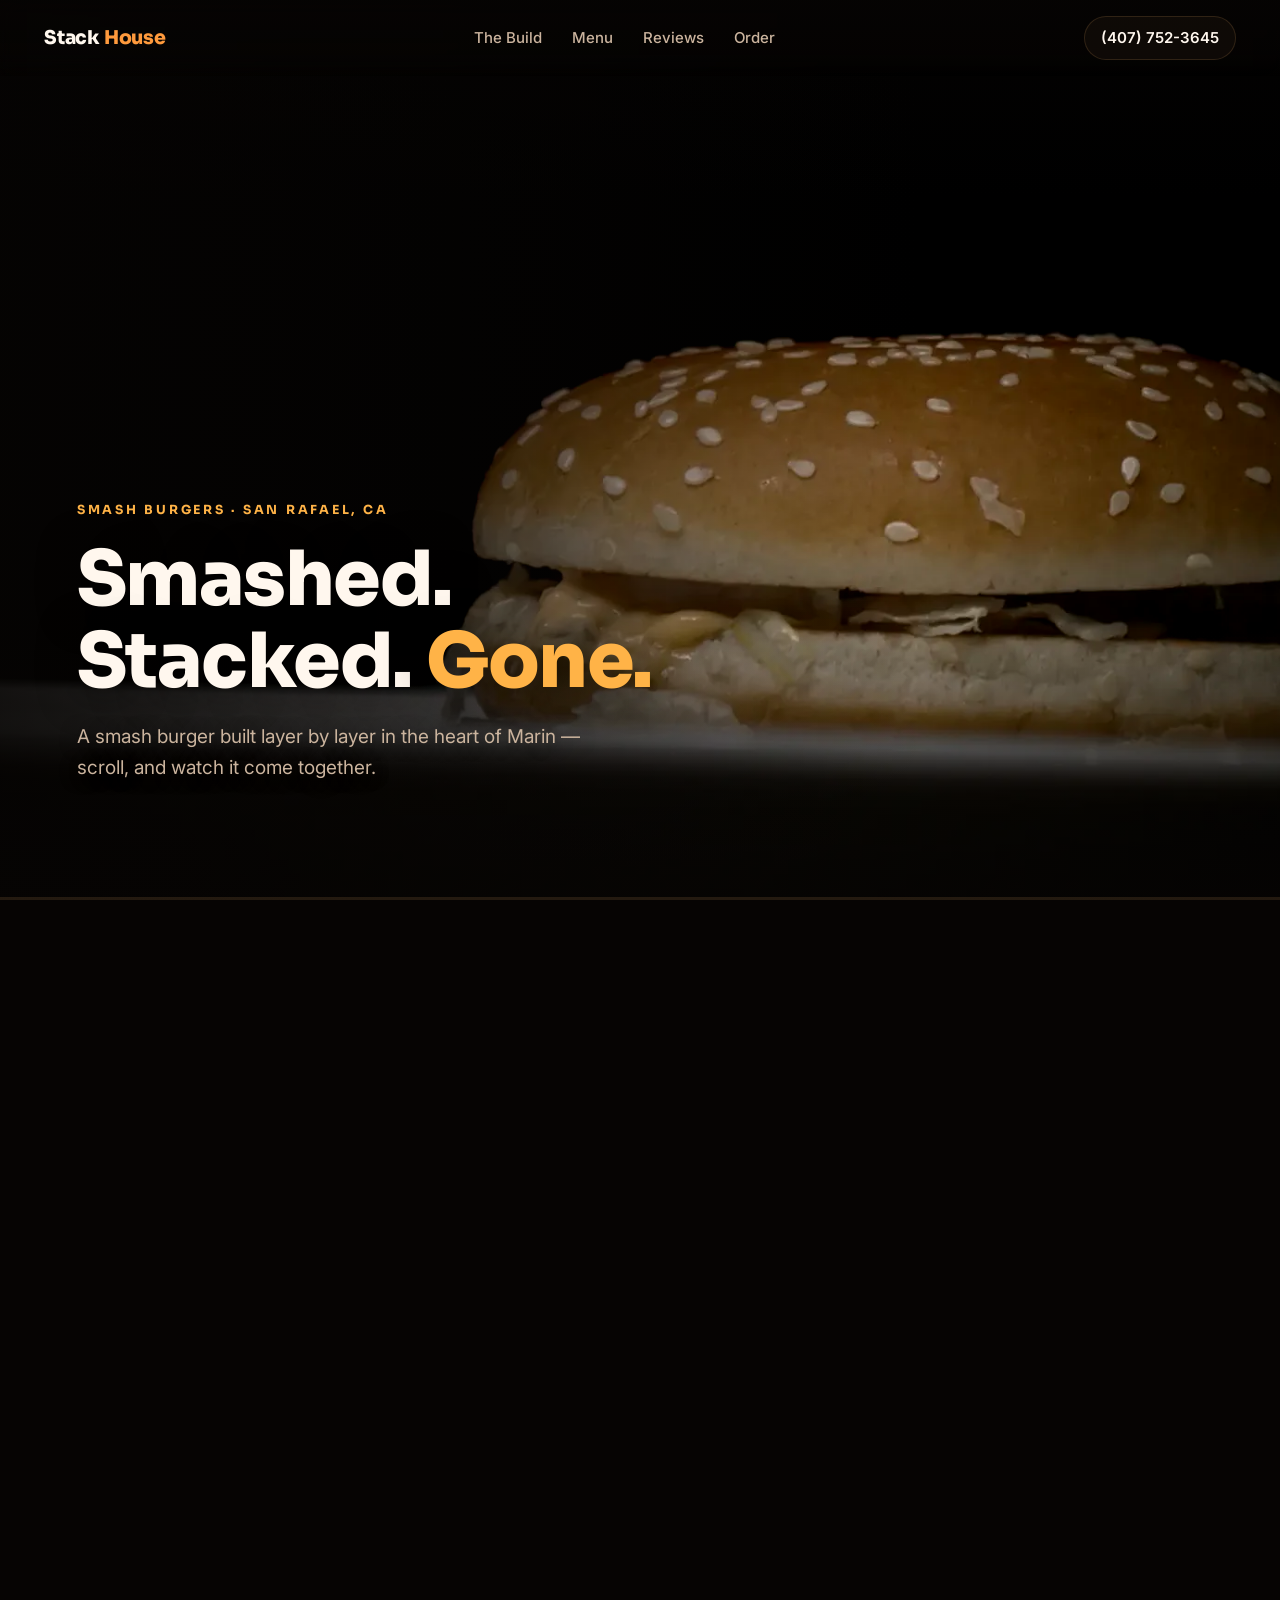
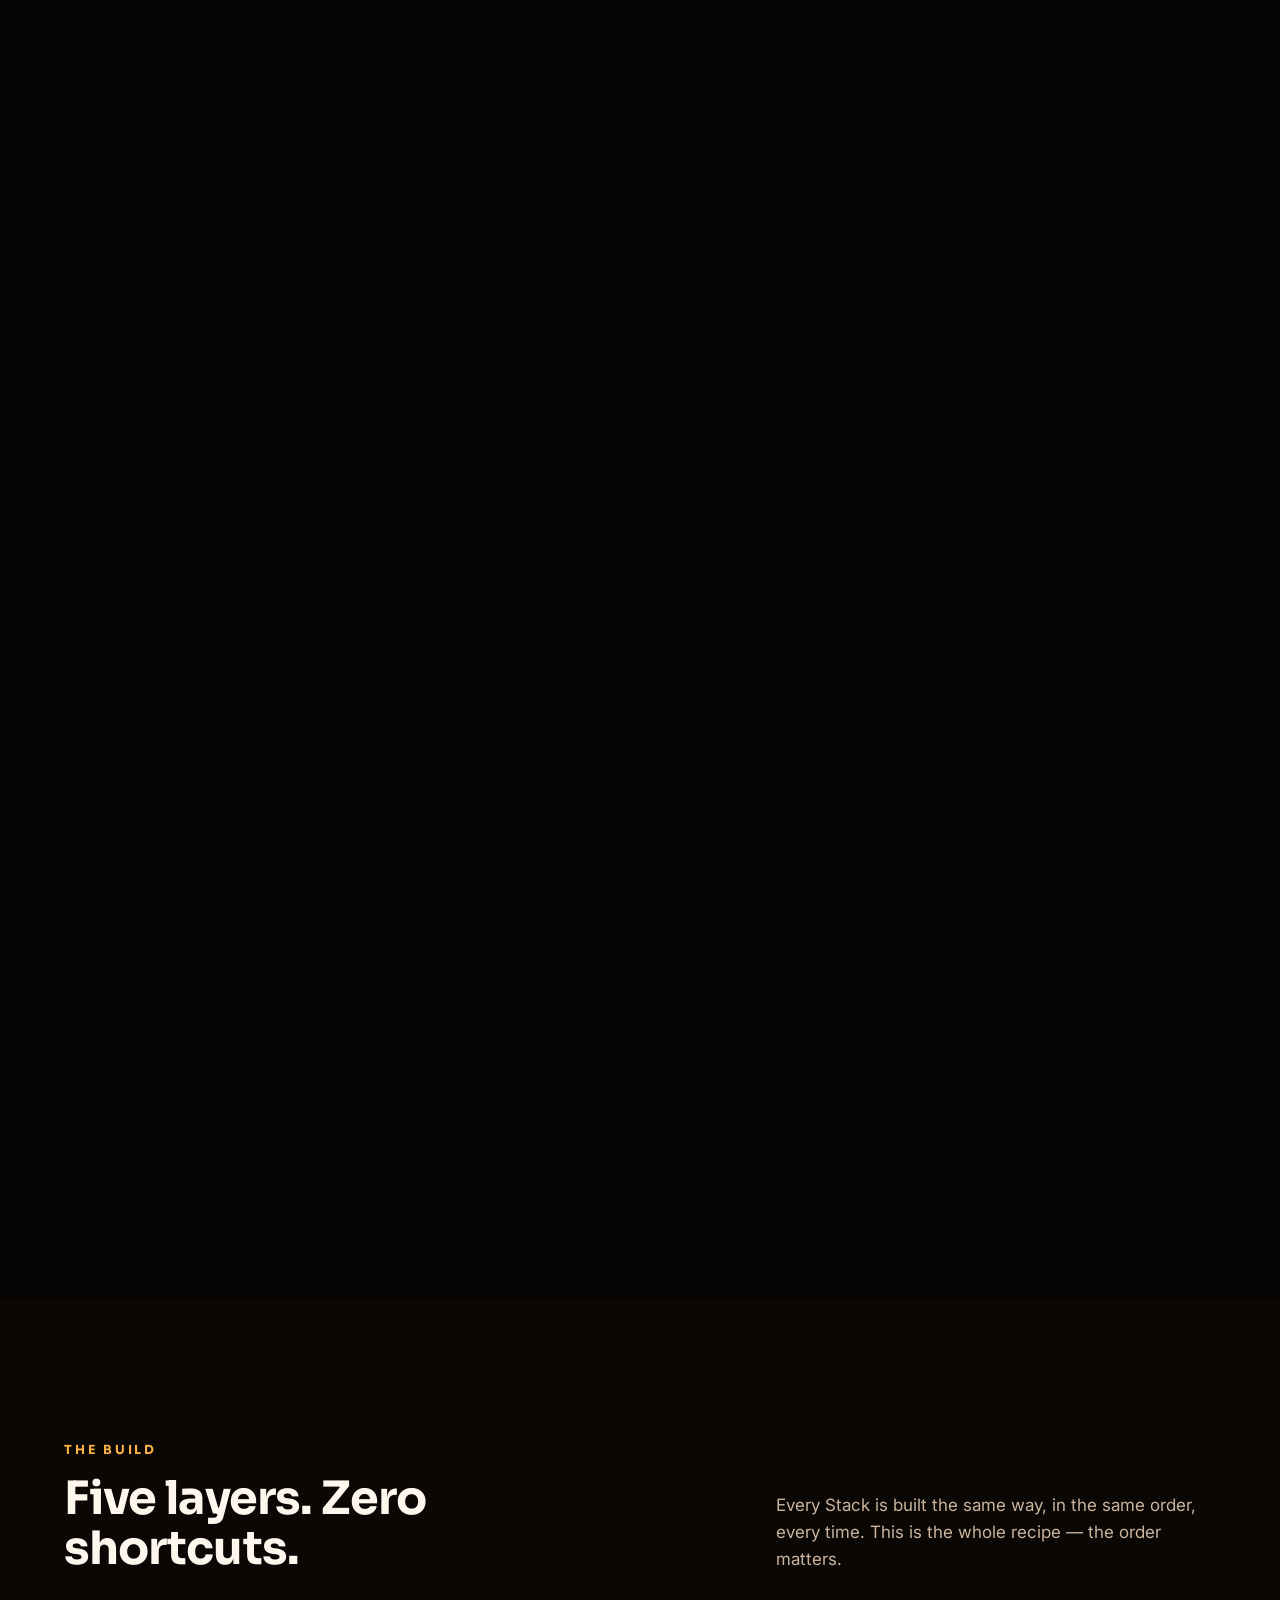
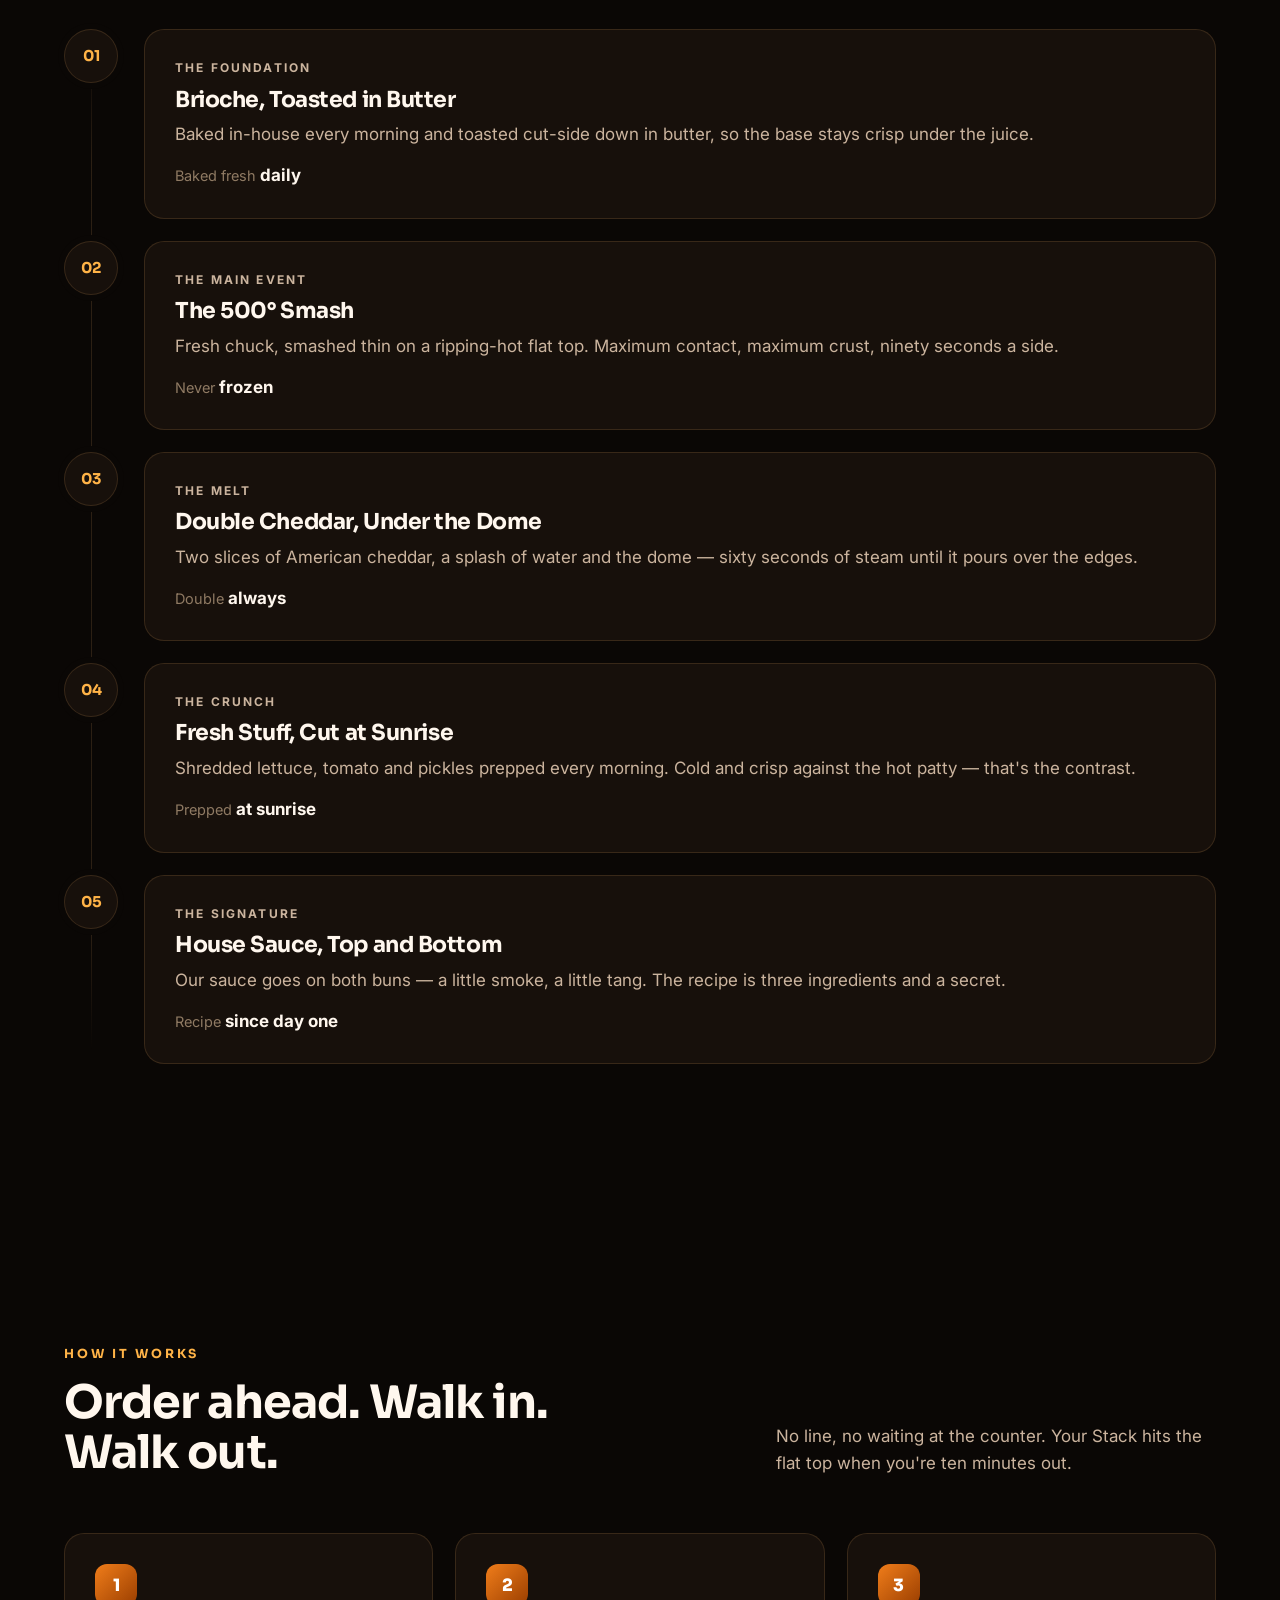
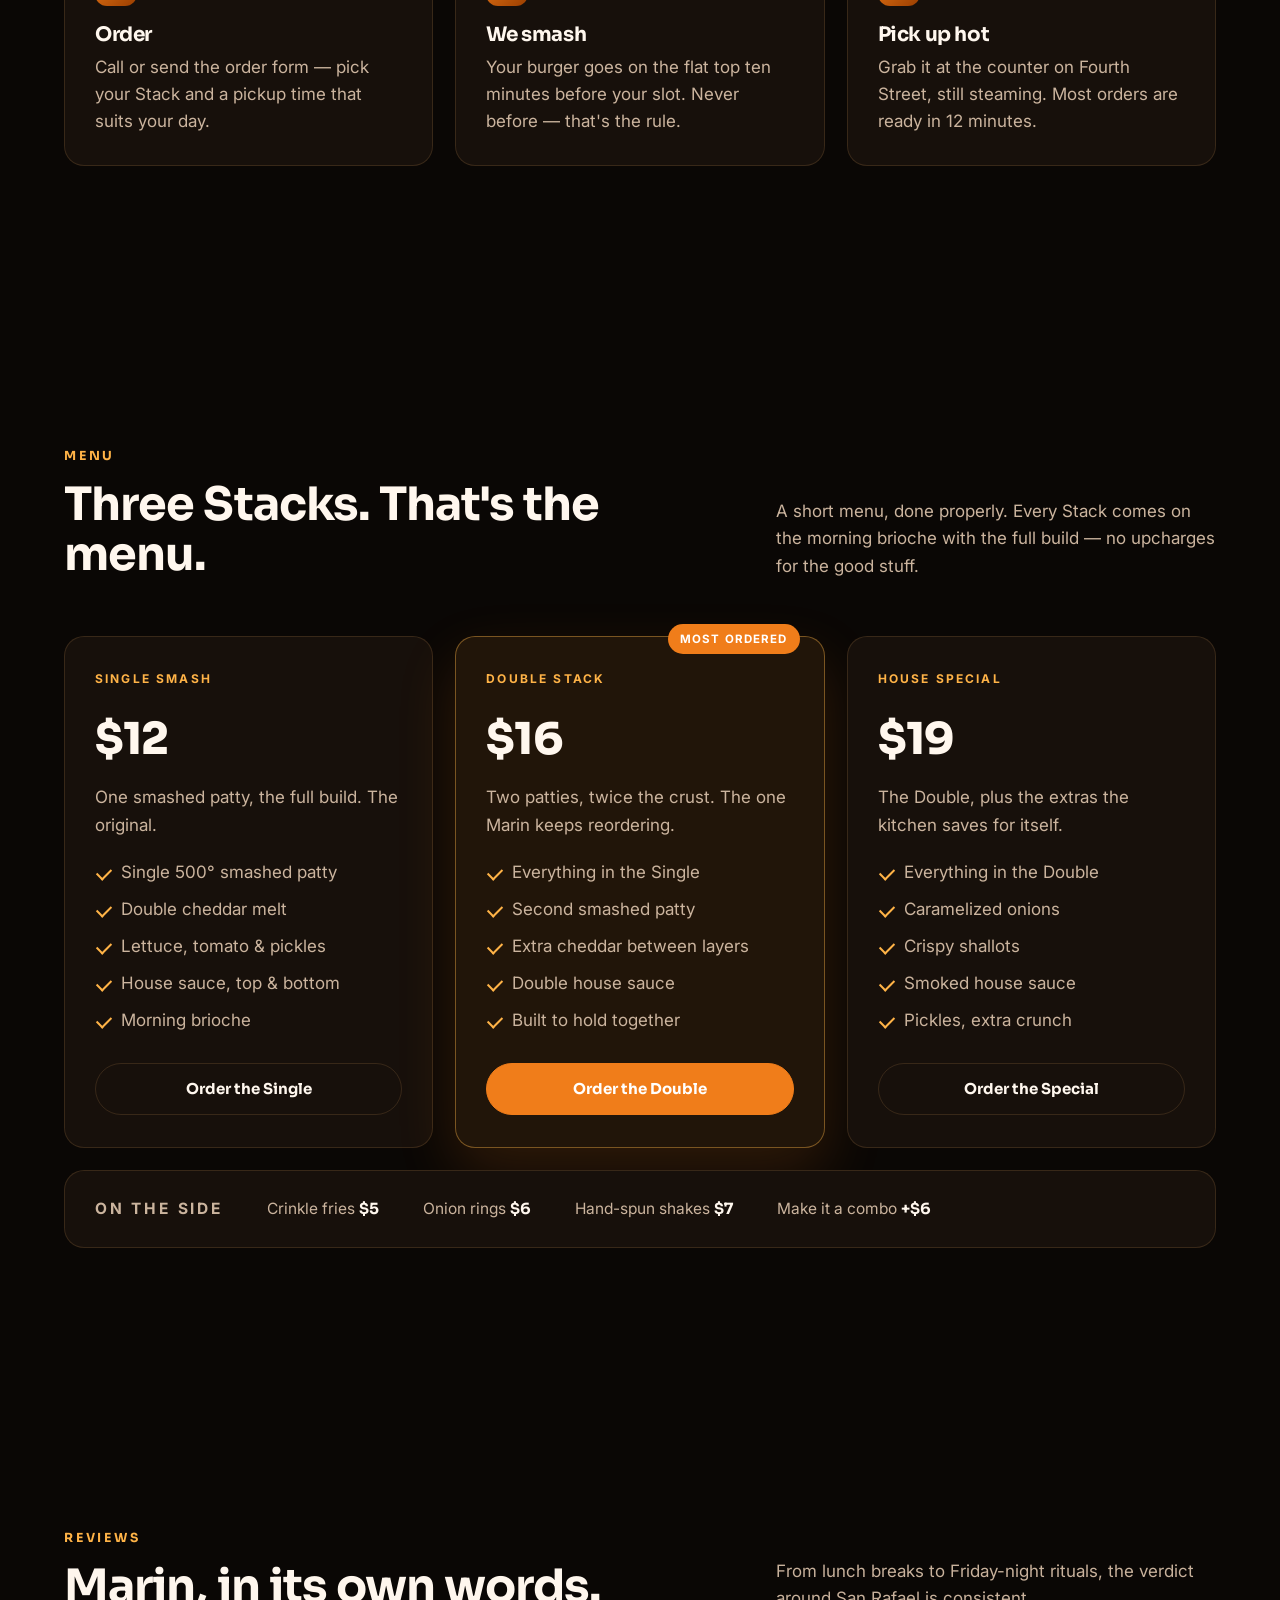
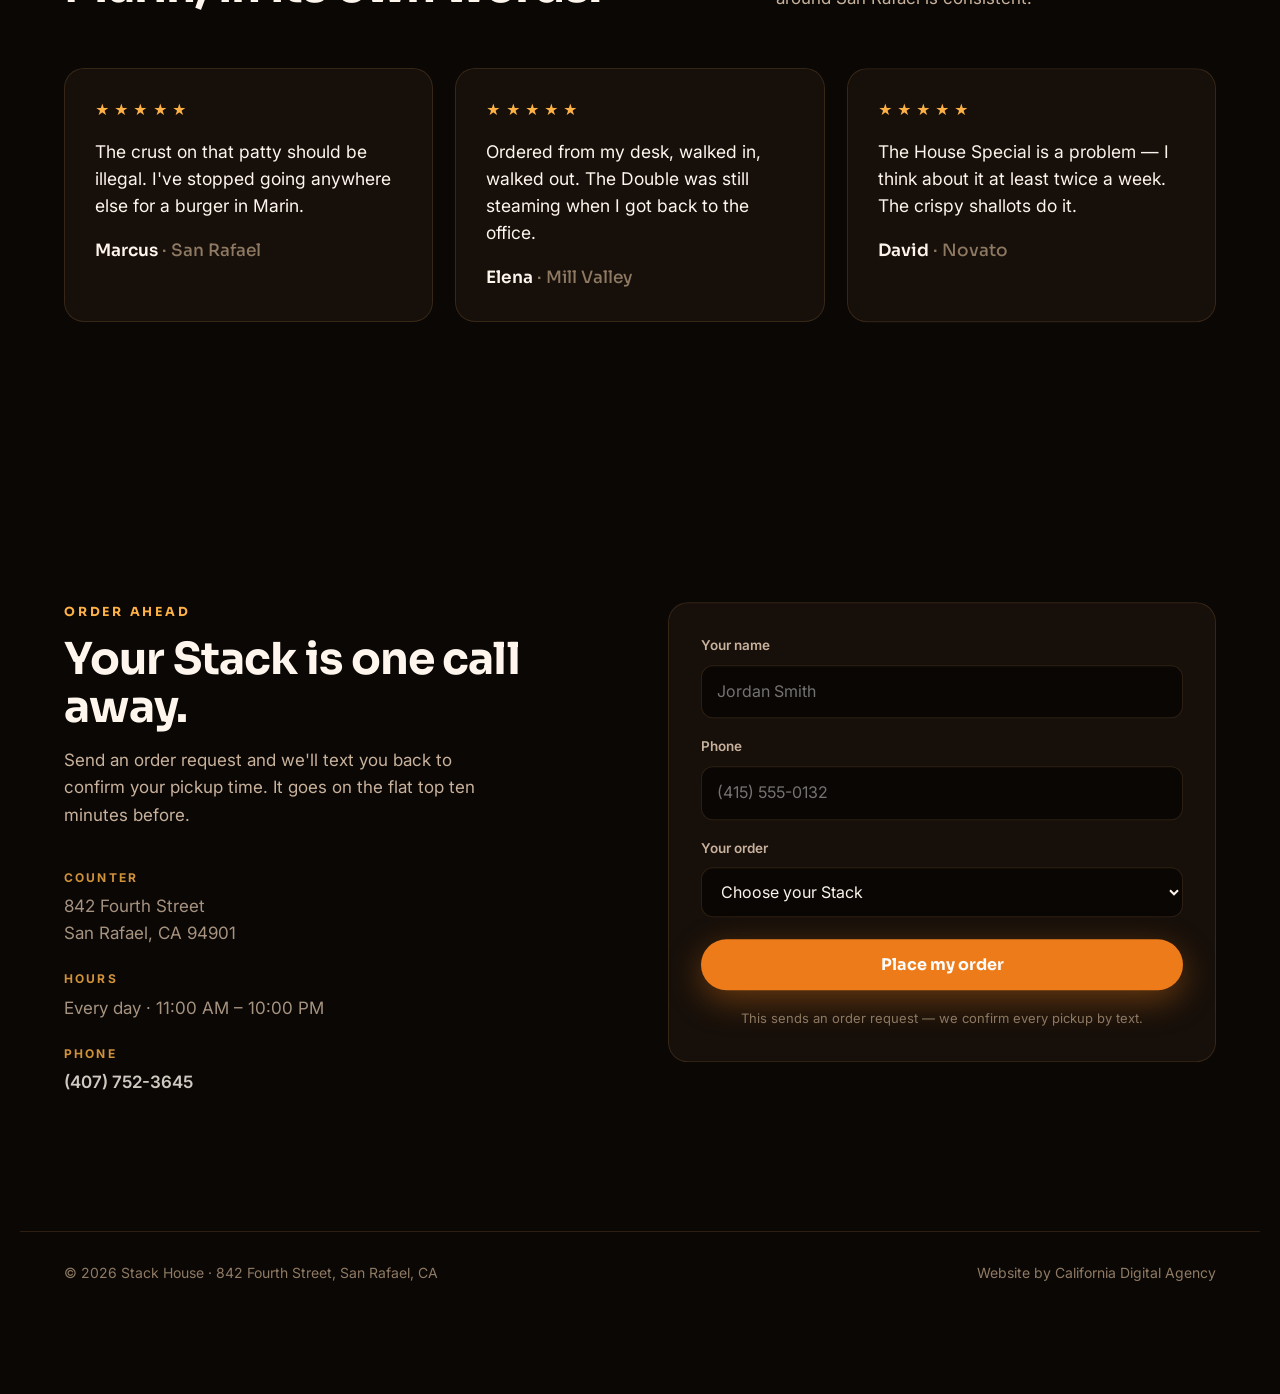
==== stack-house-elite/index.html @ b28a496f "Stack House ELITE pilot: site core (scroll-cinema burger demo)" ====
<!DOCTYPE html>
<html lang="en">
<head>
<meta charset="UTF-8">
<meta name="viewport" content="width=device-width, initial-scale=1.0">
<title>Stack House — Smash Burgers in San Rafael, CA</title>
<meta name="description" content="Smash burgers in San Rafael, CA. Brioche baked fresh daily, patties smashed at 500°, double cheddar, house sauce. Single Smash $12 · Double Stack $16 · House Special $19. Order ahead, pick up hot.">
<link rel="canonical" href="https://stackhouse.example.com/">
<meta property="og:type" content="website">
<meta property="og:title" content="Stack House — Smash Burgers in San Rafael, CA">
<meta property="og:description" content="Built layer by layer in the heart of Marin. Smashed, stacked — and gone in minutes. Order ahead and skip the line.">
<meta property="og:image" content="assets/poster.webp">
<meta name="theme-color" content="#0A0705">
<link rel="icon" href="data:image/svg+xml,%3Csvg xmlns='http://www.w3.org/2000/svg' viewBox='0 0 32 32'%3E%3Crect width='32' height='32' rx='8' fill='%230A0705'/%3E%3Ccircle cx='16' cy='16' r='7' fill='none' stroke='%23F07D1A' stroke-width='3'/%3E%3Ccircle cx='16' cy='16' r='2.4' fill='%23FFB347'/%3E%3C/svg%3E">
<script>document.documentElement.classList.add('js');</script>
<link rel="preconnect" href="https://fonts.googleapis.com">
<link rel="preconnect" href="https://fonts.gstatic.com" crossorigin>
<link href="https://fonts.googleapis.com/css2?family=Inter:wght@400;500;600&family=Sora:wght@600;700;800&display=swap" rel="stylesheet">
<link rel="stylesheet" href="css/style.css">
<script type="application/ld+json">
{
  "@context": "https://schema.org",
  "@type": "Restaurant",
  "name": "Stack House",
  "description": "Smash burger joint in San Rafael, CA. Brioche baked fresh daily, patties smashed to order at 500°, double cheddar and house sauce. Order ahead for pickup.",
  "url": "https://stackhouse.example.com/",
  "telephone": "+1-407-752-3645",
  "priceRange": "$",
  "servesCuisine": ["American", "Burgers"],
  "address": {
    "@type": "PostalAddress",
    "streetAddress": "842 Fourth Street",
    "addressLocality": "San Rafael",
    "addressRegion": "CA",
    "postalCode": "94901",
    "addressCountry": "US"
  },
  "geo": { "@type": "GeoCoordinates", "latitude": 37.9735, "longitude": -122.5311 },
  "openingHoursSpecification": [
    { "@type": "OpeningHoursSpecification", "dayOfWeek": ["Monday","Tuesday","Wednesday","Thursday","Friday","Saturday","Sunday"], "opens": "11:00", "closes": "22:00" }
  ],
  "areaServed": "Marin County, CA"
}
</script>
</head>
<body>

<header class="site">
  <a class="wordmark" href="#top">Stack <span>House</span></a>
  <nav aria-label="Main">
    <a href="#build">The Build</a>
    <a href="#menu">Menu</a>
    <a href="#reviews">Reviews</a>
    <a href="#order">Order</a>
  </nav>
  <a class="headphone" href="tel:+14077523645">(407) 752-3645</a>
</header>

<main id="top">

  <!-- ================= THE STORY — scroll-scrubbed anchor ================= -->
  <section class="story" id="story" aria-label="The Stack House build">
    <div class="stage">
      <canvas id="scrubCanvas" width="1280" height="720" aria-hidden="true"></canvas>
      <img class="poster" id="scrubPoster" src="assets/poster.webp" alt="A Stack House smash burger on a dark slate at Stack House, San Rafael" width="1280" height="720" fetchpriority="high">

      <div class="veil" aria-hidden="true"></div>

      <!-- Beat 0 · hero -->
      <div class="beat beat-hero is-active" data-beat="0">
        <p class="eyebrow">Smash burgers · San Rafael, CA</p>
        <h1>Smashed. Stacked. <em>Gone.</em></h1>
        <p class="beat-sub">A smash burger built layer by layer in the heart of Marin — scroll, and watch it come together.</p>
      </div>

      <!-- Beat 1 · the base -->
      <div class="beat" data-beat="1">
        <p class="beat-kicker">01 — The base</p>
        <h2 class="beat-title">It starts with <em>the bun.</em></h2>
        <p class="beat-sub">Brioche baked fresh every morning, toasted in butter until the edges go golden and crisp.</p>
      </div>

      <!-- Beat 2 · the smash -->
      <div class="beat" data-beat="2">
        <p class="beat-kicker">02 — The smash</p>
        <h2 class="beat-title">Smashed at <em>500°.</em></h2>
        <p class="beat-sub">Fresh chuck pressed hard on the flat top — a lacy, crispy crust with a juicy center. Never frozen, ever.</p>
      </div>

      <!-- Beat 3 · the melt -->
      <div class="beat" data-beat="3">
        <p class="beat-kicker">03 — The melt</p>
        <h2 class="beat-title">Cheese, <em>fully committed.</em></h2>
        <p class="beat-sub">Double American cheddar draped over the edges and melted under the dome until it drips.</p>
      </div>

      <!-- Beat 4 · the fresh stuff -->
      <div class="beat" data-beat="4">
        <p class="beat-kicker">04 — The fresh stuff</p>
        <h2 class="beat-title">Fresh, <em>every morning.</em></h2>
        <p class="beat-sub">Shredded lettuce, tomato, pickles and our house sauce — prepped at sunrise, never the night before.</p>
      </div>

      <!-- Beat 5 · the stack -->
      <div class="beat" data-beat="5">
        <p class="beat-kicker">05 — The stack</p>
        <h2 class="beat-title">Now it's a <em>Stack House.</em></h2>
        <p class="beat-sub">Closed, stacked and ready to go. Singles from <strong>$12</strong> — order ahead, pick up hot.</p>
        <a class="cta" href="#order">Order ahead</a>
      </div>

      <div class="story-ui" aria-hidden="true">
        <div class="loadwrap"><div class="loadbar"><i id="loadFill"></i></div><span id="loadPct">Loading the stack… 0%</span></div>
        <div class="scrollhint" id="scrollHint"><span>Scroll the build</span><i></i></div>
        <div class="progress"><i id="scrubProgress"></i></div>
      </div>
    </div>

    <!-- Reduced-motion / no-JS fallback: every beat, readable, no pinning -->
    <div class="story-static">
      <img src="assets/poster.webp" alt="A Stack House smash burger on a dark slate at Stack House, San Rafael" width="1280" height="720" loading="lazy">
      <ol>
        <li><strong>It starts with the bun.</strong> Brioche baked fresh every morning, toasted in butter.</li>
        <li><strong>Smashed at 500°.</strong> Fresh chuck pressed hard on the flat top — crispy crust, juicy center.</li>
        <li><strong>Cheese, fully committed.</strong> Double cheddar melted under the dome until it drips.</li>
        <li><strong>Fresh, every morning.</strong> Lettuce, tomato, pickles and house sauce, prepped at sunrise.</li>
        <li><strong>Now it's a Stack House.</strong> Singles from $12. <a href="#order">Order ahead</a></li>
      </ol>
    </div>
  </section>

  <!-- ================= THE BUILD — A ROUTE, NOT A GRID ================= -->
  <section class="section" id="build" aria-label="How a Stack House burger is built">
    <div class="head">
      <div>
        <p class="eyebrow" data-reveal>The build</p>
        <h2 data-reveal style="--d:.1s">Five layers. Zero shortcuts.</h2>
      </div>
      <p class="intro" data-reveal style="--d:.2s">Every Stack is built the same way, in the same order, every time. This is the whole recipe — the order matters.</p>
    </div>

    <div class="route">
      <article class="step" data-reveal>
        <div class="node" aria-hidden="true">01</div>
        <div class="card">
          <p class="tag">The foundation</p>
          <h3>Brioche, Toasted in Butter</h3>
          <p>Baked in-house every morning and toasted cut-side down in butter, so the base stays crisp under the juice.</p>
          <p class="from">Baked fresh <strong>daily</strong></p>
        </div>
      </article>

      <article class="step" data-reveal style="--d:.08s">
        <div class="node" aria-hidden="true">02</div>
        <div class="card">
          <p class="tag">The main event</p>
          <h3>The 500° Smash</h3>
          <p>Fresh chuck, smashed thin on a ripping-hot flat top. Maximum contact, maximum crust, ninety seconds a side.</p>
          <p class="from">Never <strong>frozen</strong></p>
        </div>
      </article>

      <article class="step" data-reveal style="--d:.16s">
        <div class="node" aria-hidden="true">03</div>
        <div class="card">
          <p class="tag">The melt</p>
          <h3>Double Cheddar, Under the Dome</h3>
          <p>Two slices of American cheddar, a splash of water and the dome — sixty seconds of steam until it pours over the edges.</p>
          <p class="from">Double <strong>always</strong></p>
        </div>
      </article>

      <article class="step" data-reveal style="--d:.24s">
        <div class="node" aria-hidden="true">04</div>
        <div class="card">
          <p class="tag">The crunch</p>
          <h3>Fresh Stuff, Cut at Sunrise</h3>
          <p>Shredded lettuce, tomato and pickles prepped every morning. Cold and crisp against the hot patty — that's the contrast.</p>
          <p class="from">Prepped <strong>at sunrise</strong></p>
        </div>
      </article>

      <article class="step" data-reveal style="--d:.32s">
        <div class="node" aria-hidden="true">05</div>
        <div class="card">
          <p class="tag">The signature</p>
          <h3>House Sauce, Top and Bottom</h3>
          <p>Our sauce goes on both buns — a little smoke, a little tang. The recipe is three ingredients and a secret.</p>
          <p class="from">Recipe <strong>since day one</strong></p>
        </div>
      </article>
    </div>
  </section>

  <!-- ================= HOW IT WORKS ================= -->
  <section class="section how" id="how" aria-label="How ordering works">
    <div class="head">
      <div>
        <p class="eyebrow" data-reveal>How it works</p>
        <h2 data-reveal style="--d:.1s">Order ahead. Walk in. Walk out.</h2>
      </div>
      <p class="intro" data-reveal style="--d:.2s">No line, no waiting at the counter. Your Stack hits the flat top when you're ten minutes out.</p>
    </div>

    <div class="steps3">
      <article class="hstep" data-reveal>
        <div class="hnode" aria-hidden="true">1</div>
        <h3>Order</h3>
        <p>Call or send the order form — pick your Stack and a pickup time that suits your day.</p>
      </article>
      <article class="hstep" data-reveal style="--d:.12s">
        <div class="hnode" aria-hidden="true">2</div>
        <h3>We smash</h3>
        <p>Your burger goes on the flat top ten minutes before your slot. Never before — that's the rule.</p>
      </article>
      <article class="hstep" data-reveal style="--d:.24s">
        <div class="hnode" aria-hidden="true">3</div>
        <h3>Pick up hot</h3>
        <p>Grab it at the counter on Fourth Street, still steaming. Most orders are ready in 12 minutes.</p>
      </article>
    </div>
  </section>

  <!-- ================= MENU ================= -->
  <section class="section" id="menu" aria-label="Menu and prices">
    <div class="head">
      <div>
        <p class="eyebrow" data-reveal>Menu</p>
        <h2 data-reveal style="--d:.1s">Three Stacks. That's the menu.</h2>
      </div>
      <p class="intro" data-reveal style="--d:.2s">A short menu, done properly. Every Stack comes on the morning brioche with the full build — no upcharges for the good stuff.</p>
    </div>

    <div class="plans">
      <article class="plan" data-reveal>
        <p class="tag">Single Smash</p>
        <p class="pprice"><strong>$12</strong></p>
        <p class="pdesc">One smashed patty, the full build. The original.</p>
        <ul>
          <li>Single 500° smashed patty</li>
          <li>Double cheddar melt</li>
          <li>Lettuce, tomato &amp; pickles</li>
          <li>House sauce, top &amp; bottom</li>
          <li>Morning brioche</li>
        </ul>
        <a class="pcta" href="#order">Order the Single</a>
      </article>

      <article class="plan featured" data-reveal style="--d:.1s">
        <p class="badge">Most ordered</p>
        <p class="tag">Double Stack</p>
        <p class="pprice"><strong>$16</strong></p>
        <p class="pdesc">Two patties, twice the crust. The one Marin keeps reordering.</p>
        <ul>
          <li>Everything in the Single</li>
          <li>Second smashed patty</li>
          <li>Extra cheddar between layers</li>
          <li>Double house sauce</li>
          <li>Built to hold together</li>
        </ul>
        <a class="pcta solid" href="#order">Order the Double</a>
      </article>

      <article class="plan" data-reveal style="--d:.2s">
        <p class="tag">House Special</p>
        <p class="pprice"><strong>$19</strong></p>
        <p class="pdesc">The Double, plus the extras the kitchen saves for itself.</p>
        <ul>
          <li>Everything in the Double</li>
          <li>Caramelized onions</li>
          <li>Crispy shallots</li>
          <li>Smoked house sauce</li>
          <li>Pickles, extra crunch</li>
        </ul>
        <a class="pcta" href="#order">Order the Special</a>
      </article>
    </div>

    <div class="sides" data-reveal>
      <p class="tag">On the side</p>
      <p>Crinkle fries <strong>$5</strong></p>
      <p>Onion rings <strong>$6</strong></p>
      <p>Hand-spun shakes <strong>$7</strong></p>
      <p>Make it a combo <strong>+$6</strong></p>
    </div>
  </section>

  <!-- ================= REVIEWS ================= -->
  <section class="section" id="reviews" aria-label="Customer reviews">
    <div class="head">
      <div>
        <p class="eyebrow" data-reveal>Reviews</p>
        <h2 data-reveal style="--d:.1s">Marin, in its own words.</h2>
      </div>
      <p class="intro" data-reveal style="--d:.2s">From lunch breaks to Friday-night rituals, the verdict around San Rafael is consistent.</p>
    </div>

    <div class="reviews">
      <figure class="review" data-reveal>
        <p class="stars" aria-label="Rated 5 out of 5">★★★★★</p>
        <blockquote>The crust on that patty should be illegal. I've stopped going anywhere else for a burger in Marin.</blockquote>
        <figcaption>Marcus <span>· San Rafael</span></figcaption>
      </figure>
      <figure class="review" data-reveal style="--d:.1s">
        <p class="stars" aria-label="Rated 5 out of 5">★★★★★</p>
        <blockquote>Ordered from my desk, walked in, walked out. The Double was still steaming when I got back to the office.</blockquote>
        <figcaption>Elena <span>· Mill Valley</span></figcaption>
      </figure>
      <figure class="review" data-reveal style="--d:.2s">
        <p class="stars" aria-label="Rated 5 out of 5">★★★★★</p>
        <blockquote>The House Special is a problem — I think about it at least twice a week. The crispy shallots do it.</blockquote>
        <figcaption>David <span>· Novato</span></figcaption>
      </figure>
    </div>
  </section>

  <!-- ================= ORDER / CONTACT ================= -->
  <section class="section book" id="order" aria-label="Order ahead">
    <div class="bookgrid">
      <div class="bookinfo">
        <p class="eyebrow" data-reveal>Order ahead</p>
        <h2 data-reveal style="--d:.1s">Your Stack is one call away.</h2>
        <p class="intro" data-reveal style="--d:.18s">Send an order request and we'll text you back to confirm your pickup time. It goes on the flat top ten minutes before.</p>
        <dl class="contact" data-reveal style="--d:.26s">
          <div>
            <dt>Counter</dt>
            <dd>842 Fourth Street<br>San Rafael, CA 94901</dd>
          </div>
          <div>
            <dt>Hours</dt>
            <dd>Every day · 11:00 AM – 10:00 PM</dd>
          </div>
          <div>
            <dt>Phone</dt>
            <dd><a href="tel:+14077523645">(407) 752-3645</a></dd>
          </div>
        </dl>
      </div>

      <form class="bookform" id="bookForm" data-reveal style="--d:.2s" novalidate>
        <div class="fields" id="formFields">
          <label>
            <span>Your name</span>
            <input type="text" name="name" id="fName" autocomplete="name" placeholder="Jordan Smith" required>
          </label>
          <label>
            <span>Phone</span>
            <input type="tel" name="phone" id="fPhone" autocomplete="tel" placeholder="(415) 555-0132" required>
          </label>
          <label>
            <span>Your order</span>
            <select name="service" id="fService" required>
              <option value="" disabled selected>Choose your Stack</option>
              <optgroup label="Stacks">
                <option>Single Smash — $12</option>
                <option>Double Stack — $16</option>
                <option>House Special — $19</option>
              </optgroup>
              <optgroup label="Combos (fries + shake)">
                <option>Single Smash Combo — $18</option>
                <option>Double Stack Combo — $22</option>
                <option>House Special Combo — $25</option>
              </optgroup>
            </select>
          </label>
          <button class="cta submit" type="submit">Place my order</button>
          <p class="formnote">This sends an order request — we confirm every pickup by text.</p>
        </div>
        <div class="formsuccess" id="formSuccess" role="status" hidden>
          <svg viewBox="0 0 52 52" aria-hidden="true"><circle cx="26" cy="26" r="24" fill="none"/><path fill="none" d="M14 27l8 8 16-17"/></svg>
          <h3>Order in.</h3>
          <p id="successText">Thanks — we'll text you shortly to confirm your pickup time.</p>
          <button class="pcta" type="button" id="bookAnother">Order another</button>
        </div>
      </form>
    </div>
  </section>
</main>

<footer class="site">
  <span>© <span id="year">2026</span> Stack House · 842 Fourth Street, San Rafael, CA</span>
  <span>Website by California Digital Agency</span>
</footer>

<a class="callfab" href="tel:+14077523645" aria-label="Call Stack House">
  <svg viewBox="0 0 24 24" aria-hidden="true"><path d="M6.6 10.8c1.4 2.8 3.8 5.1 6.6 6.6l2.2-2.2c.3-.3.7-.4 1-.2 1.1.4 2.3.6 3.6.6.6 0 1 .4 1 1V20c0 .6-.4 1-1 1C10.6 21 3 13.4 3 4c0-.6.4-1 1-1h3.5c.6 0 1 .4 1 1 0 1.2.2 2.4.6 3.6.1.3 0 .7-.2 1l-2.3 2.2z" fill="currentColor"/></svg>
  <span>Call now</span>
</a>

<script src="js/vendor/gsap.min.js"></script>
<script src="js/vendor/ScrollTrigger.min.js"></script>
<script src="js/vendor/lenis.min.js"></script>
<!-- GitHub Pages mirror: frame sequences travel as base64 packs (the Pages
     host gets no binary uploads through our pipeline). main.js detects
     MAD_PACKED and decodes them into Blob URLs. Canonical file-based build:
     ~/workspace/cda-elite/piloto-1-burger/ -->
<script>window.MAD_PACKED = true;</script>
<script src="js/pack-poster.js"></script>
<script src="js/pack-desktop-1.js"></script>
<script src="js/pack-desktop-2.js"></script>
<script src="js/pack-desktop-3.js"></script>
<script src="js/pack-mobile-1.js"></script>
<script src="js/main.js"></script>
</body>
</html>
---- stack-house-elite/css/style.css ----
/* ============================================================
   Stack House — ELITE pilot (CDA Dark Premium, warm ember variant)
   bg #0A0705 · bg-deep #060403 · surface #17100B · raised #211509
   line rgba(255,180,110,.14) · action #F07D1A · strong #FF9A3D
   glow #FFB347 · ink #FFF7EE / #CBB49E / #8F7A63 · radius 20px
   ============================================================ */
:root{
  --bg:#0A0705; --bg-deep:#060403; --surface:#17100B; --raised:#211509;
  --line:rgba(255,180,110,.14); --action:#F07D1A; --action-strong:#FF9A3D;
  --glow:#FFB347; --ink:#FFF7EE; --ink-2:#CBB49E; --ink-3:#8F7A63;
  --radius:20px; --container:1240px;
  --spring:cubic-bezier(.22,1.35,.36,1);
}
*{margin:0;padding:0;box-sizing:border-box}
html{scroll-behavior:auto}
html.lenis,html.lenis body{height:auto}
.lenis.lenis-smooth{scroll-behavior:auto!important}
body{
  background:var(--bg); color:var(--ink);
  font-family:"Inter",system-ui,-apple-system,sans-serif;
  font-size:17px; line-height:1.6; -webkit-font-smoothing:antialiased;
  overflow-x:hidden;
}
::selection{background:var(--action); color:#fff}
h1,h2,h3{font-family:"Sora",sans-serif; line-height:1.08; letter-spacing:-.02em}
em{font-style:normal; color:var(--glow)}
a{color:var(--action-strong)}
img{max-width:100%; display:block}

/* ---------- header ---------- */
header.site{
  position:fixed; inset:0 0 auto 0; z-index:60;
  display:flex; align-items:center; justify-content:space-between; gap:24px;
  padding:16px clamp(20px,4vw,44px);
  background:linear-gradient(180deg, rgba(6,4,3,.82), rgba(6,4,3,.55) 70%, transparent);
  backdrop-filter:blur(10px); -webkit-backdrop-filter:blur(10px);
}
.wordmark{font-family:"Sora",sans-serif; font-weight:800; font-size:19px; color:var(--ink); text-decoration:none; letter-spacing:-.01em}
.wordmark span{color:var(--action-strong)}
header.site nav{display:flex; gap:30px}
header.site nav a{color:var(--ink-2); text-decoration:none; font-size:15px; font-weight:500; transition:color .25s}
header.site nav a:hover{color:var(--ink)}
.headphone{color:var(--ink); text-decoration:none; font-weight:600; font-size:15px; border:1px solid var(--line); padding:9px 16px; border-radius:999px; background:rgba(23,16,11,.6); transition:border-color .25s, background .25s}
.headphone:hover{border-color:var(--action); background:rgba(240,125,26,.12)}
@media (max-width:760px){ header.site nav{display:none} }

/* ---------- story / scrub stage ---------- */
.story{position:relative; background:var(--bg-deep)}
.stage{
  position:relative; height:100svh; min-height:560px; overflow:hidden;
  display:flex; align-items:center; justify-content:center;
  /* the poster is the stage background too: even if the <img> or the canvas
     fails, the visual is painted — the background is never empty */
  background:#070402 url("../assets/poster.webp") center/cover no-repeat;
}
.stage canvas{
  position:absolute; inset:0; width:100%; height:100%; display:block;
}
.stage .poster{
  position:absolute; inset:0; width:100%; height:100%; object-fit:cover;
}
.stage canvas{opacity:0; transition:opacity .6s ease}
.stage canvas.ready{opacity:1}
.stage .poster.gone{opacity:0; transition:opacity .6s ease}
/* total frame failure: the poster stays, no matter what */
html.frames-failed .stage .poster{opacity:1 !important}
html.frames-failed .stage canvas{display:none}
.veil{
  position:absolute; inset:0; pointer-events:none;
  background:
    linear-gradient(90deg, rgba(6,4,3,.78) 0%, rgba(6,4,3,.45) 42%, rgba(6,4,3,0) 72%),
    linear-gradient(0deg, rgba(6,4,3,.85) 0%, rgba(6,4,3,0) 30%),
    linear-gradient(180deg, rgba(6,4,3,.55) 0%, rgba(6,4,3,0) 22%);
}
.beat{
  position:absolute; z-index:3; left:clamp(20px,6vw,84px); bottom:clamp(84px,13vh,132px);
  max-width:640px; opacity:0; visibility:hidden; transform:translateY(26px);
  transition:opacity .55s ease, transform .55s var(--spring), visibility 0s linear .55s;
  pointer-events:none;
}
.beat.is-active{opacity:1; visibility:visible; transform:translateY(0); transition:opacity .55s ease, transform .55s var(--spring); pointer-events:auto}
.beat .eyebrow, .eyebrow{
  font-family:"Sora",sans-serif; font-size:12.5px; font-weight:700;
  letter-spacing:.22em; text-transform:uppercase; color:var(--glow); margin-bottom:18px;
}
.beat h1{font-size:clamp(40px,6.2vw,76px); font-weight:800; margin-bottom:20px; text-shadow:0 4px 40px rgba(0,0,0,.55)}
.beat-title{font-size:clamp(36px,5.2vw,64px); font-weight:800; margin-bottom:16px; text-shadow:0 4px 40px rgba(0,0,0,.55)}
.beat-kicker{font-family:"Sora",sans-serif; font-size:12.5px; font-weight:700; letter-spacing:.22em; text-transform:uppercase; color:var(--ink-2); margin-bottom:16px}
.beat-sub{color:var(--ink-2); font-size:clamp(16px,1.6vw,19px); max-width:520px; text-shadow:0 2px 18px rgba(0,0,0,.6)}
.beat-sub strong{color:var(--ink)}
.beat .cta{margin-top:26px}
.cta{
  display:inline-block; background:var(--action); color:#fff; text-decoration:none;
  font-family:"Sora",sans-serif; font-weight:700; font-size:16px;
  padding:15px 30px; border-radius:999px; border:0; cursor:pointer;
  box-shadow:0 10px 34px rgba(240,125,26,.38);
  transition:transform .3s var(--spring), background .25s, box-shadow .25s;
}
.cta:hover{background:var(--action-strong); transform:translateY(-2px); box-shadow:0 16px 42px rgba(240,125,26,.5)}

.story-ui{position:absolute; z-index:4; inset:auto 0 0 0; pointer-events:none}
.loadwrap{
  position:absolute; left:50%; bottom:110px; transform:translateX(-50%);
  display:flex; flex-direction:column; align-items:center; gap:8px;
  font-size:12.5px; color:var(--ink-2); letter-spacing:.08em; text-transform:uppercase;
  transition:opacity .5s;
}
.loadbar{width:180px; height:3px; background:rgba(255,180,110,.18); border-radius:99px; overflow:hidden}
.loadbar i{display:block; height:100%; width:0%; background:var(--glow); border-radius:99px; transition:width .2s}
.loadwrap.done{opacity:0}
.scrollhint{
  position:absolute; left:50%; bottom:44px; transform:translateX(-50%);
  display:flex; flex-direction:column; align-items:center; gap:9px;
  font-size:11.5px; letter-spacing:.24em; text-transform:uppercase; color:var(--ink-2);
  opacity:0; transition:opacity .6s;
}
.scrollhint.show{opacity:1}
.scrollhint i{width:1px; height:38px; background:linear-gradient(180deg, var(--glow), transparent); display:block; animation:drip 1.8s ease-in-out infinite}
@keyframes drip{0%{transform:scaleY(.3); transform-origin:top; opacity:.4}50%{transform:scaleY(1); opacity:1}100%{transform:scaleY(.3); transform-origin:top; opacity:.4}}
.progress{position:absolute; left:0; right:0; bottom:0; height:3px; background:rgba(255,180,110,.12)}
.progress i{display:block; height:100%; width:0%; background:linear-gradient(90deg, var(--action), var(--glow))}

/* static fallback (reduced motion / no JS) — hidden when the scrub is live */
.story-static{display:none}
html.reduced .stage{display:none}
html.reduced .story-static{
  display:block; max-width:var(--container); margin:0 auto; padding:120px clamp(20px,4vw,44px) 30px;
}
html.reduced .story-static img{border-radius:var(--radius); border:1px solid var(--line); margin-bottom:34px}
html.reduced .story-static ol{list-style:none; display:grid; gap:14px}
html.reduced .story-static li{background:var(--surface); border:1px solid var(--line); border-radius:var(--radius); padding:20px 24px; color:var(--ink-2)}
html.reduced .story-static li strong{color:var(--ink); font-family:"Sora",sans-serif}

/* ---------- sections ---------- */
.section{max-width:var(--container); margin:0 auto; padding:clamp(84px,11vw,140px) clamp(20px,4vw,44px)}
.head{display:flex; justify-content:space-between; align-items:flex-end; gap:40px; margin-bottom:56px; flex-wrap:wrap}
.head h2{font-size:clamp(30px,3.6vw,46px); font-weight:700; max-width:560px}
.head .intro, .intro{color:var(--ink-2); max-width:440px}
.section .eyebrow{margin-bottom:14px}

/* reveals (JS enhances; content is visible without JS) */
html.js [data-reveal]{opacity:0; transform:translateY(28px)}
html.js [data-reveal].in, html.reduced [data-reveal]{opacity:1; transform:none}

/* the build route */
.route{position:relative; display:grid; gap:22px}
.route::before{
  content:""; position:absolute; left:27px; top:12px; bottom:12px; width:1px;
  background:linear-gradient(180deg, transparent, var(--line) 12%, var(--line) 88%, transparent);
}
.step{display:flex; gap:26px; align-items:stretch}
.node{
  flex:0 0 54px; width:54px; height:54px; border-radius:50%; z-index:1;
  display:flex; align-items:center; justify-content:center;
  font-family:"Sora",sans-serif; font-weight:700; font-size:15px; color:var(--glow);
  background:var(--surface); border:1px solid var(--line);
  box-shadow:0 0 0 6px var(--bg);
}
.card{
  flex:1; background:var(--surface); border:1px solid var(--line); border-radius:var(--radius);
  padding:28px 30px; transition:border-color .3s, transform .3s var(--spring);
}
.card:hover{border-color:rgba(255,179,71,.35); transform:translateY(-3px)}
.tag{font-size:12px; font-weight:700; letter-spacing:.18em; text-transform:uppercase; color:var(--glow); margin-bottom:10px}
.card h3{font-size:22px; margin-bottom:10px}
.card p{color:var(--ink-2)}
.card .from{margin-top:14px; color:var(--ink-3); font-size:14.5px}
.card .from strong{color:var(--ink); font-size:17px}
@media (max-width:640px){ .route::before{left:23px} .node{flex-basis:46px; width:46px; height:46px} .step{gap:16px} .card{padding:22px} }

/* how it works */
.steps3{display:grid; grid-template-columns:repeat(3,1fr); gap:22px}
.hstep{background:var(--surface); border:1px solid var(--line); border-radius:var(--radius); padding:30px}
.hnode{
  width:42px; height:42px; border-radius:12px; margin-bottom:18px;
  display:flex; align-items:center; justify-content:center;
  font-family:"Sora",sans-serif; font-weight:800; color:#fff;
  background:linear-gradient(135deg, var(--action), #9A3E00);
}
.hstep h3{font-size:20px; margin-bottom:8px}
.hstep p{color:var(--ink-2)}
@media (max-width:860px){ .steps3{grid-template-columns:1fr} }

/* menu / pricing */
.plans{display:grid; grid-template-columns:repeat(3,1fr); gap:22px; align-items:stretch}
.plan{
  position:relative; background:var(--surface); border:1px solid var(--line);
  border-radius:var(--radius); padding:32px 30px; display:flex; flex-direction:column;
}
.plan.featured{background:var(--raised); border-color:rgba(255,179,71,.4); box-shadow:0 24px 60px rgba(240,125,26,.16)}
.plan .badge{
  position:absolute; top:-13px; right:24px; background:var(--action); color:#fff;
  font-size:11.5px; font-weight:700; letter-spacing:.1em; text-transform:uppercase;
  padding:6px 12px; border-radius:999px;
}
.pprice{font-family:"Sora",sans-serif; margin:6px 0 10px}
.pprice span{color:var(--ink-3); font-size:14px; font-weight:600}
.pprice strong{font-size:44px; font-weight:800; letter-spacing:-.02em}
.pdesc{color:var(--ink-2); margin-bottom:20px}
.plan ul{list-style:none; display:grid; gap:10px; margin-bottom:28px}
.plan li{color:var(--ink-2); padding-left:26px; position:relative}
.plan li::before{content:""; position:absolute; left:2px; top:9px; width:12px; height:7px; border-left:2px solid var(--glow); border-bottom:2px solid var(--glow); transform:rotate(-45deg)}
.pcta{
  margin-top:auto; text-align:center; text-decoration:none; cursor:pointer;
  font-family:"Sora",sans-serif; font-weight:700; font-size:15px; color:var(--ink);
  border:1px solid var(--line); background:transparent; padding:13px 22px; border-radius:999px;
  transition:border-color .25s, background .25s, transform .3s var(--spring);
}
.pcta:hover{border-color:var(--action); transform:translateY(-2px)}
.pcta.solid{background:var(--action); color:#fff; border-color:var(--action)}
.pcta.solid:hover{background:var(--action-strong)}
@media (max-width:920px){ .plans{grid-template-columns:1fr} }

/* sides strip */
.sides{
  margin-top:22px; background:var(--surface); border:1px solid var(--line); border-radius:var(--radius);
  padding:26px 30px; display:flex; flex-wrap:wrap; gap:14px 44px; align-items:center;
}
.sides .tag{margin-bottom:0}
.sides p{color:var(--ink-2); font-size:15.5px}
.sides p strong{color:var(--ink); font-family:"Sora",sans-serif}

/* reviews */
.reviews{display:grid; grid-template-columns:repeat(3,1fr); gap:22px}
.review{background:var(--surface); border:1px solid var(--line); border-radius:var(--radius); padding:30px}
.review .stars{color:var(--glow); letter-spacing:.3em; margin-bottom:16px; font-size:14px}
.review blockquote{font-size:17.5px; line-height:1.55; margin-bottom:18px}
.review figcaption{font-family:"Sora",sans-serif; font-weight:600}
.review figcaption span{color:var(--ink-3); font-weight:500}
@media (max-width:920px){ .reviews{grid-template-columns:1fr} }

/* order / booking */
.bookgrid{display:grid; grid-template-columns:1fr 1fr; gap:56px; align-items:start}
.bookinfo h2{font-size:clamp(30px,3.6vw,44px); margin-bottom:16px}
.contact{display:grid; gap:22px; margin-top:34px}
.contact dt{font-size:12px; font-weight:700; letter-spacing:.18em; text-transform:uppercase; color:var(--glow); margin-bottom:6px}
.contact dd{color:var(--ink-2)}
.contact dd a{color:var(--ink); text-decoration:none; font-weight:600}
.bookform{background:var(--surface); border:1px solid var(--line); border-radius:var(--radius); padding:32px}
.bookform .fields{display:grid; gap:18px}
.bookform label{display:grid; gap:8px}
.bookform label span{font-size:13.5px; font-weight:600; color:var(--ink-2)}
.bookform input, .bookform select{
  background:var(--bg); border:1px solid var(--line); border-radius:12px;
  color:var(--ink); font:inherit; font-size:16px; padding:13px 15px; width:100%;
  transition:border-color .25s;
}
.bookform input:focus, .bookform select:focus{outline:none; border-color:var(--action)}
.bookform input.invalid, .bookform select.invalid{border-color:#FF7A7A}
.cta.submit{width:100%; margin-top:4px}
.formnote{font-size:13px; color:var(--ink-3); text-align:center}
.formsuccess{text-align:center; padding:22px 0 8px}
.formsuccess svg{width:64px; height:64px; margin:0 auto 16px; stroke:var(--glow); stroke-width:3}
.formsuccess h3{font-size:24px; margin-bottom:8px}
.formsuccess p{color:var(--ink-2); margin-bottom:22px}
@media (max-width:920px){ .bookgrid{grid-template-columns:1fr} }

/* footer + call fab */
footer.site{
  border-top:1px solid var(--line); padding:30px clamp(20px,4vw,44px) 110px;
  display:flex; justify-content:space-between; gap:16px; flex-wrap:wrap;
  color:var(--ink-3); font-size:14px; max-width:var(--container); margin:0 auto;
}
.callfab{
  position:fixed; right:18px; bottom:18px; z-index:70; display:none;
  align-items:center; gap:9px; background:var(--action); color:#fff; text-decoration:none;
  font-family:"Sora",sans-serif; font-weight:700; font-size:15px;
  padding:14px 22px; border-radius:999px; box-shadow:0 14px 38px rgba(240,125,26,.45);
}
.callfab svg{width:19px; height:19px}
@media (max-width:760px){ .callfab{display:inline-flex} footer.site{padding-bottom:96px} }

@media (prefers-reduced-motion: reduce){
  .scrollhint i{animation:none}
  .beat, .cta, .card, .pcta{transition:none}
}
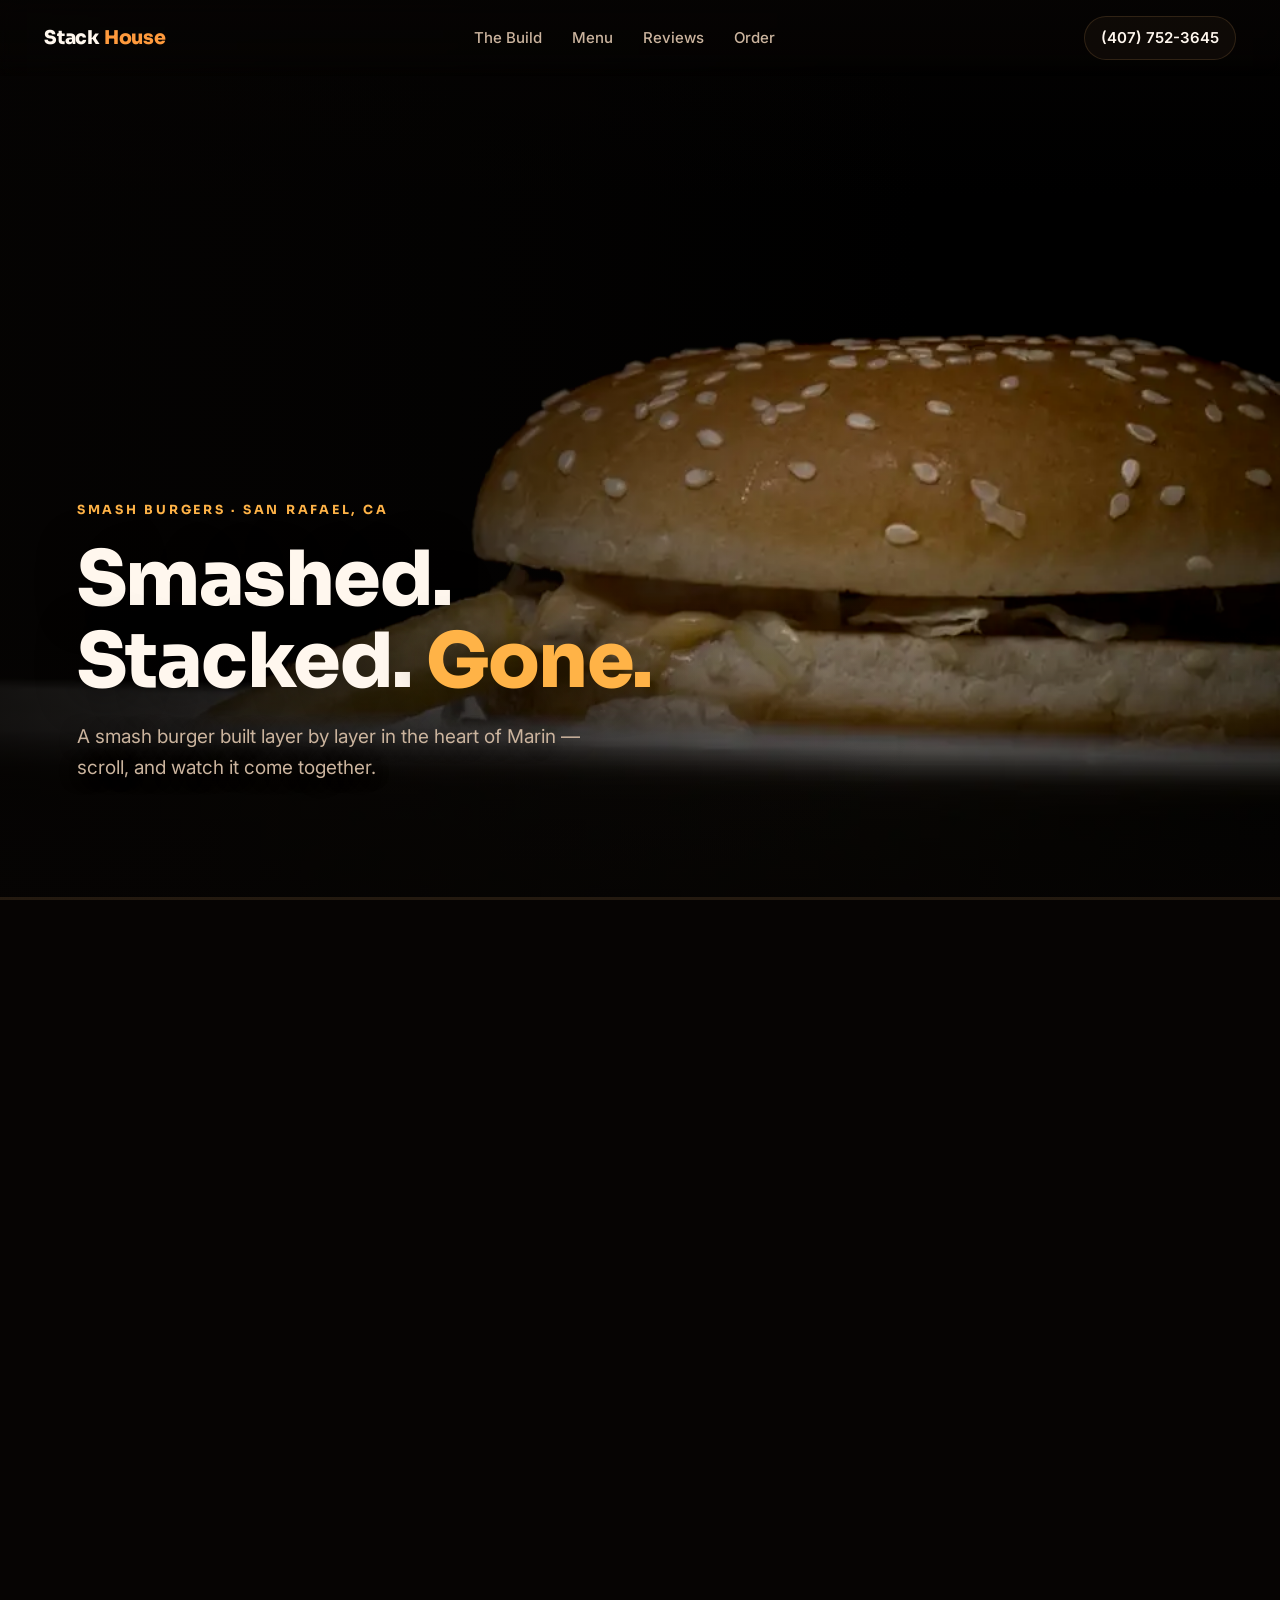
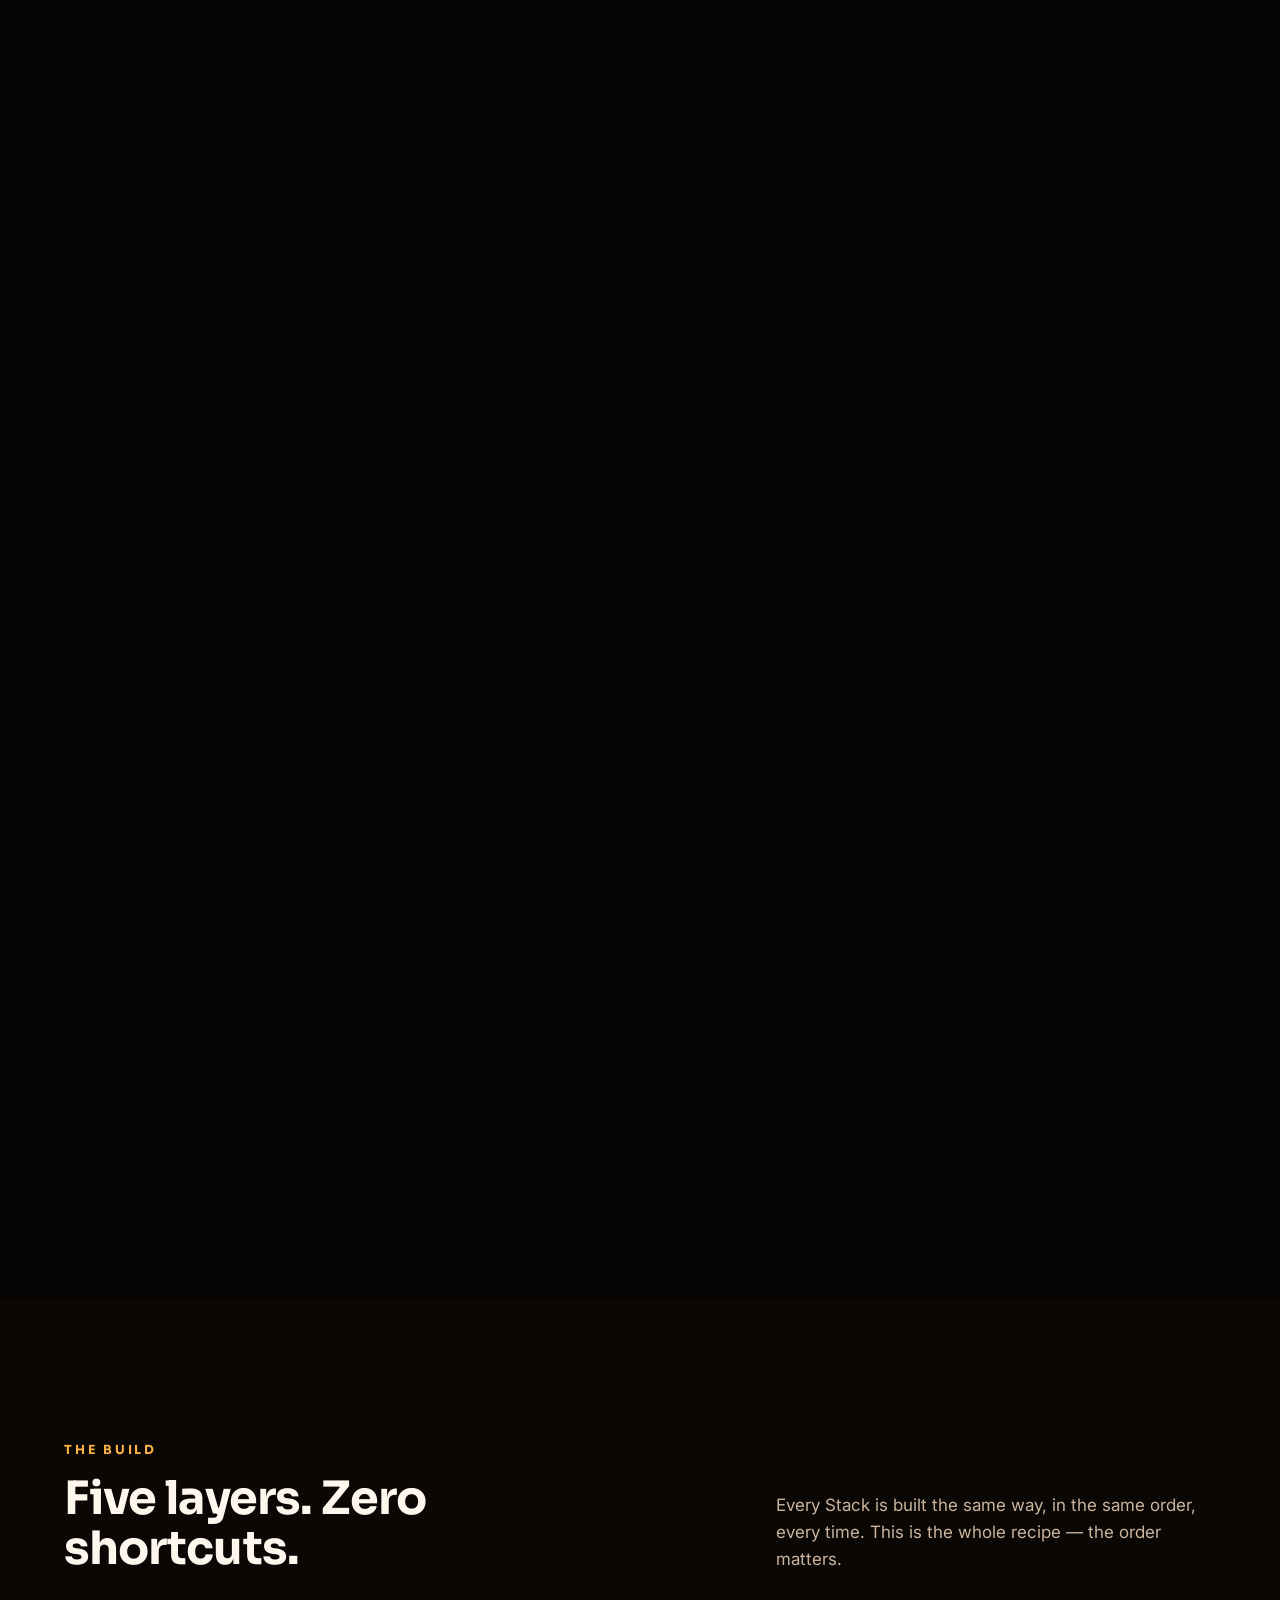
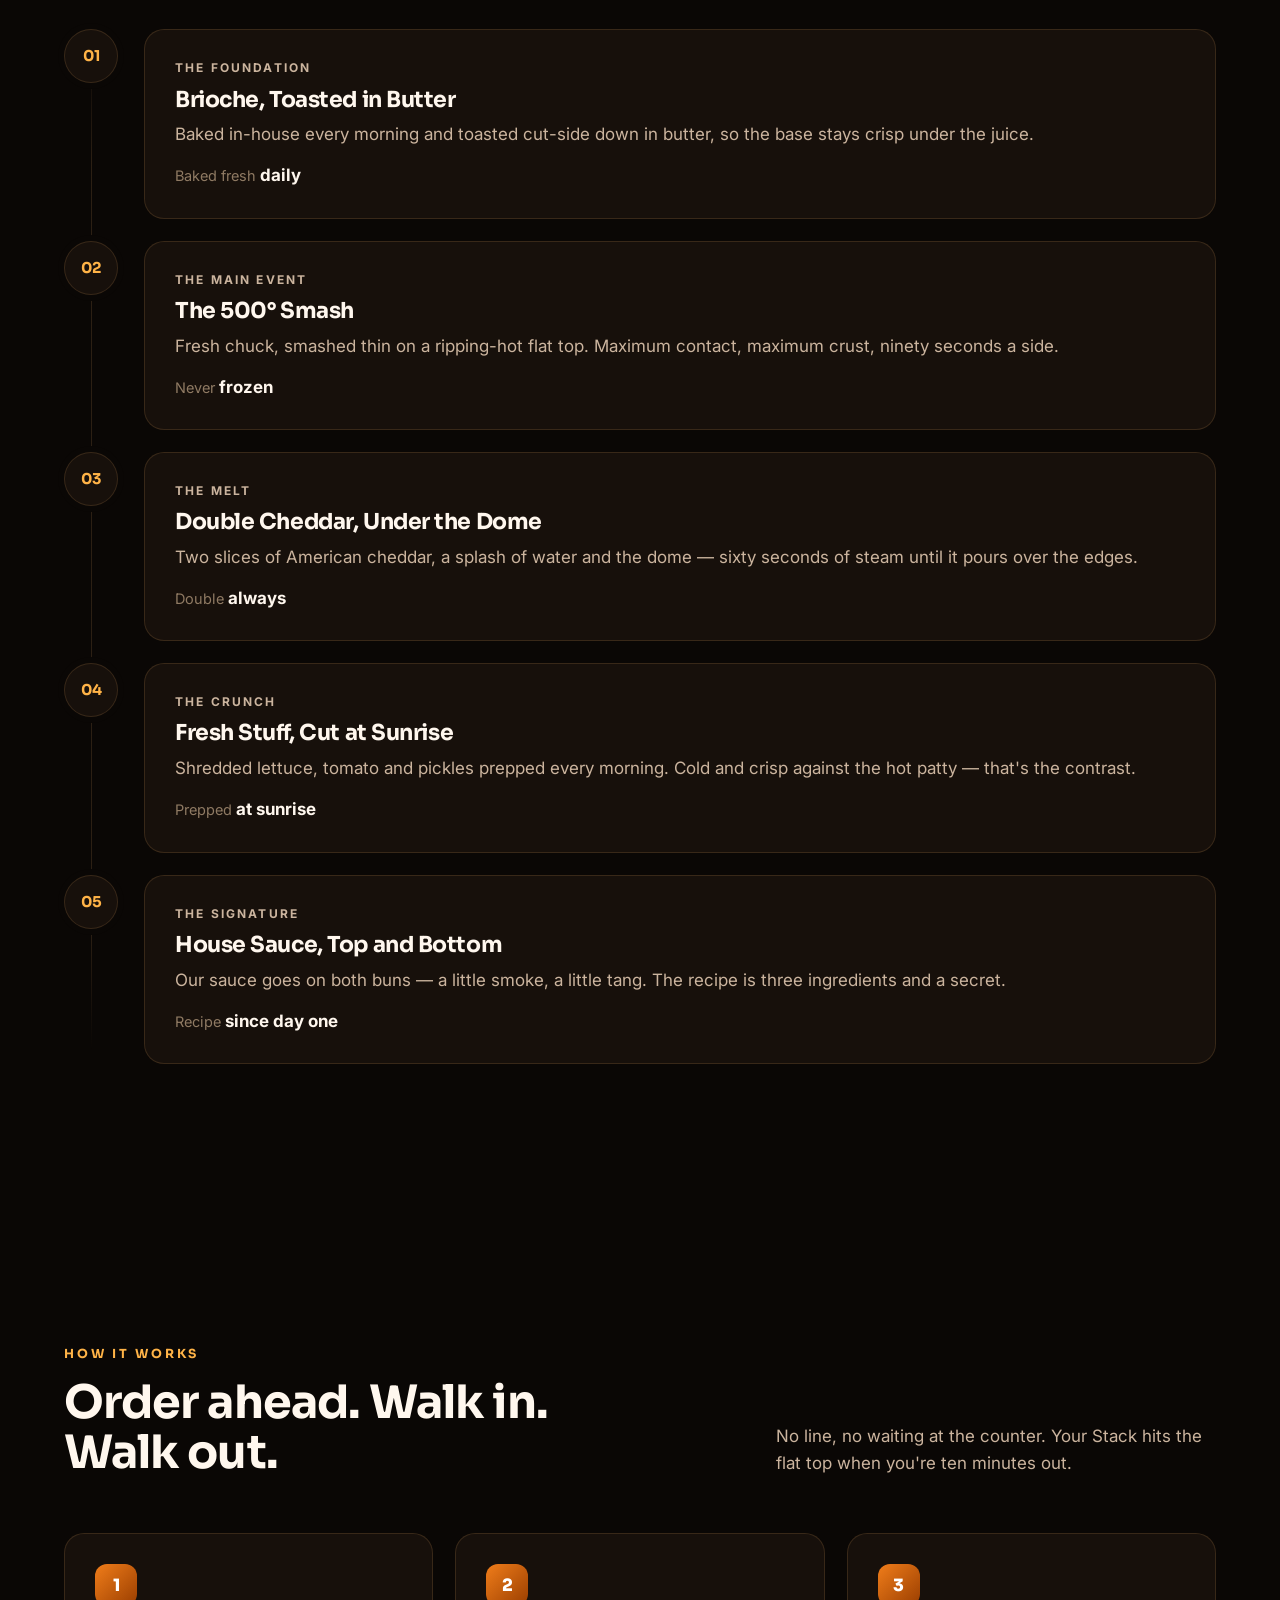
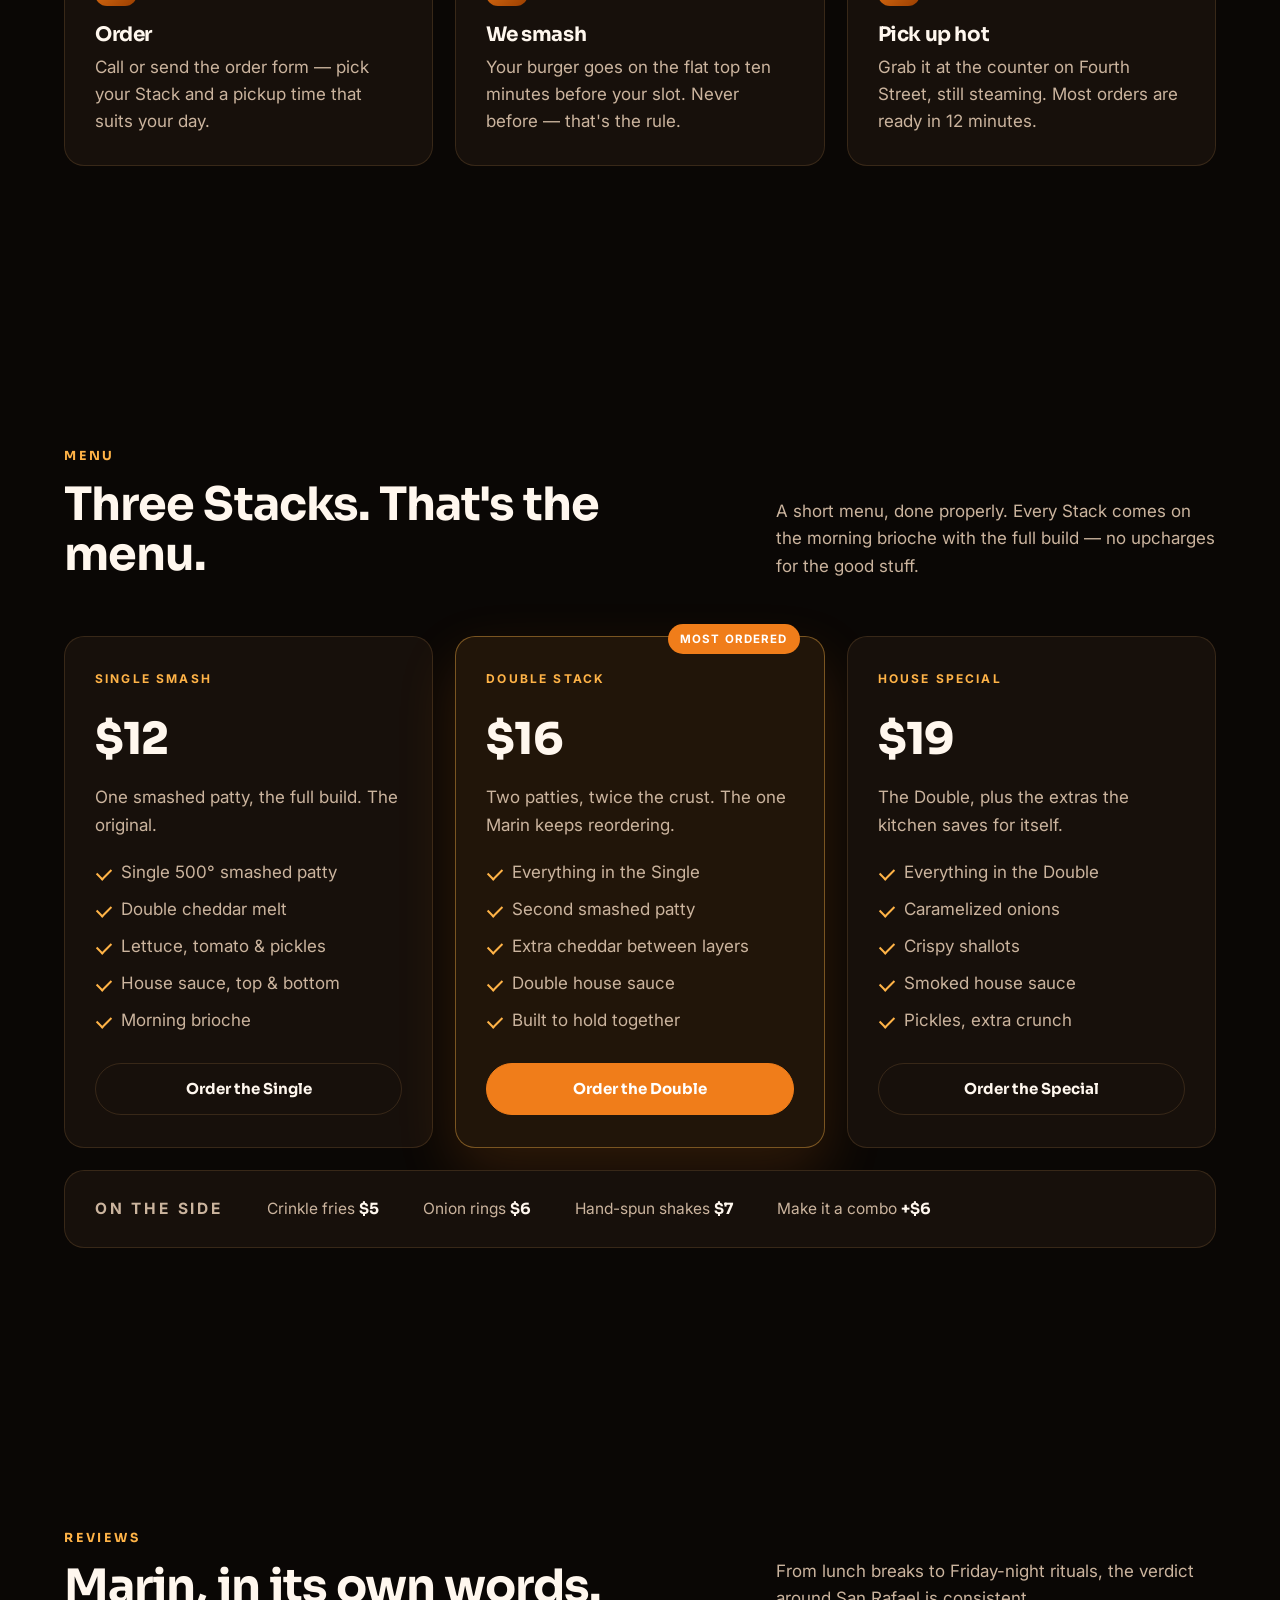
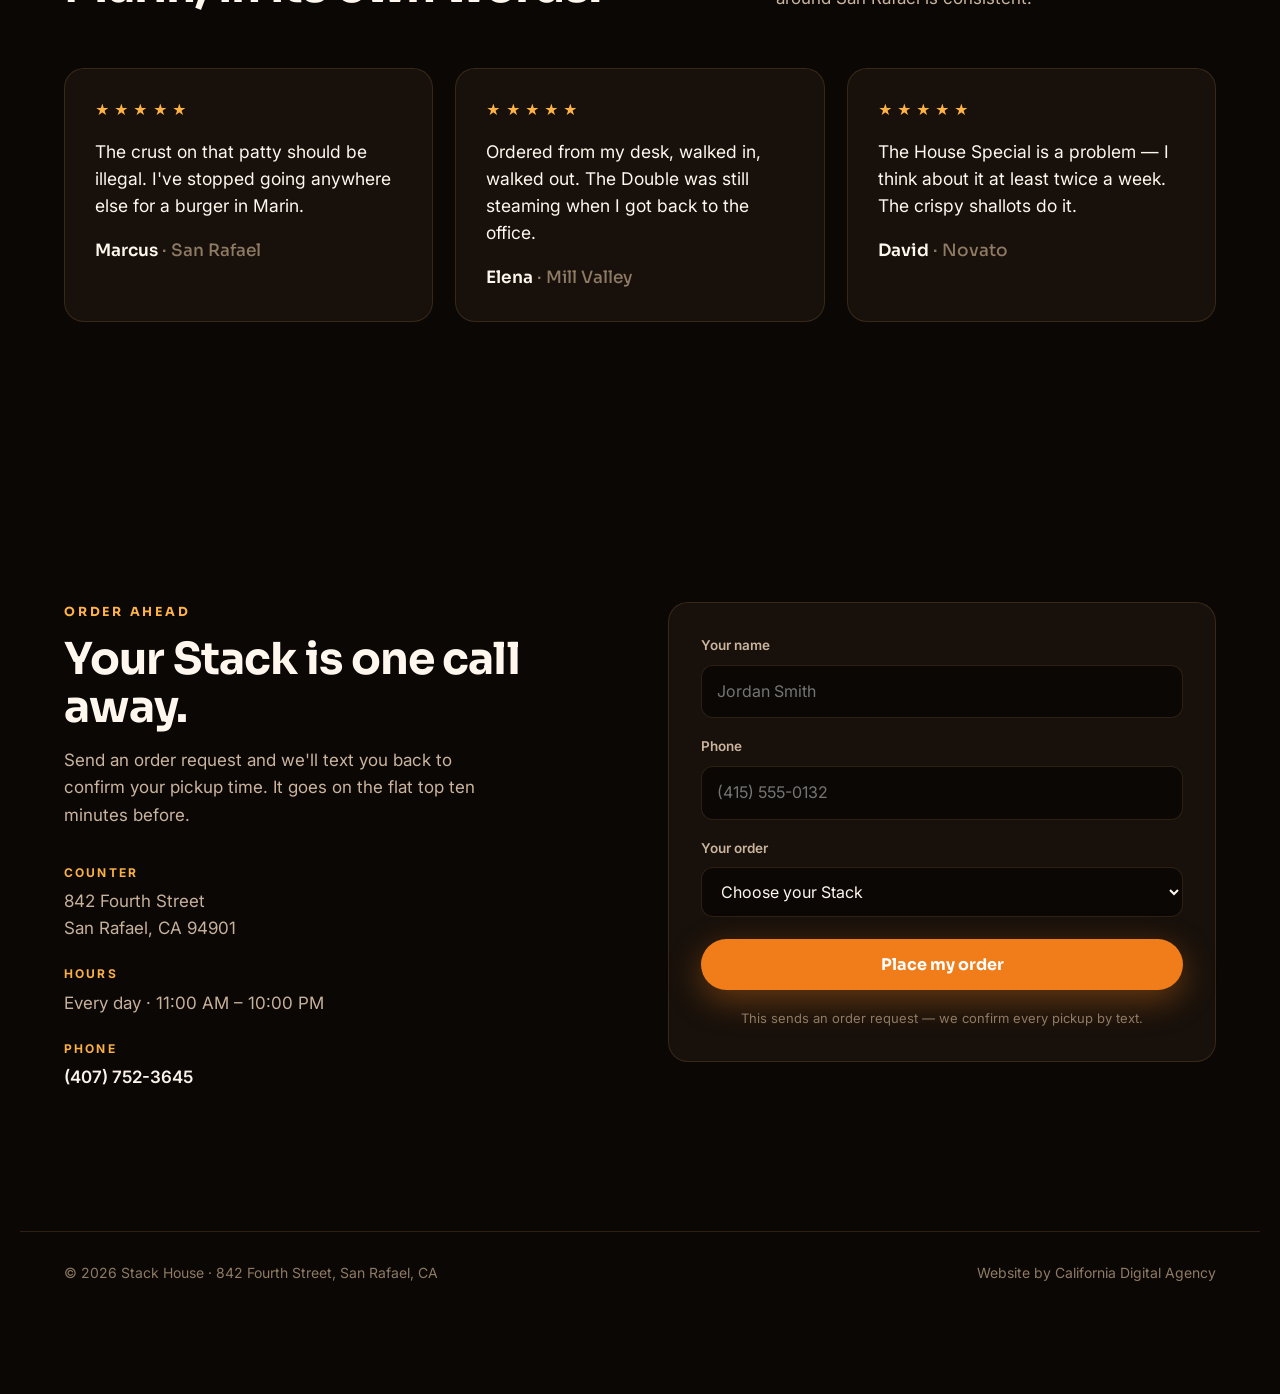
==== commit a199513b: "Stack House ELITE pilot: footage remake (real layer-by-layer assembly) — index + build log" ====
--- a/stack-house-elite/index.html
+++ b/stack-house-elite/index.html
@@ -62,7 +62,7 @@
   <section class="story" id="story" aria-label="The Stack House build">
     <div class="stage">
       <canvas id="scrubCanvas" width="1280" height="720" aria-hidden="true"></canvas>
-      <img class="poster" id="scrubPoster" src="assets/poster.webp" alt="A Stack House smash burger on a dark slate at Stack House, San Rafael" width="1280" height="720" fetchpriority="high">
+      <img class="poster" id="scrubPoster" src="assets/poster.webp" alt="A Stack House smash burger stacked layer by layer at Stack House, San Rafael" width="1280" height="720" fetchpriority="high">
 
       <div class="veil" aria-hidden="true"></div>
 
@@ -118,7 +118,7 @@
 
     <!-- Reduced-motion / no-JS fallback: every beat, readable, no pinning -->
     <div class="story-static">
-      <img src="assets/poster.webp" alt="A Stack House smash burger on a dark slate at Stack House, San Rafael" width="1280" height="720" loading="lazy">
+      <img src="assets/poster.webp" alt="A Stack House smash burger stacked layer by layer at Stack House, San Rafael" width="1280" height="720" loading="lazy">
       <ol>
         <li><strong>It starts with the bun.</strong> Brioche baked fresh every morning, toasted in butter.</li>
         <li><strong>Smashed at 500°.</strong> Fresh chuck pressed hard on the flat top — crispy crust, juicy center.</li>
@@ -399,7 +399,10 @@
 <script src="js/pack-desktop-1.js"></script>
 <script src="js/pack-desktop-2.js"></script>
 <script src="js/pack-desktop-3.js"></script>
+<script src="js/pack-desktop-4.js"></script>
+<script src="js/pack-desktop-5.js"></script>
 <script src="js/pack-mobile-1.js"></script>
+<script src="js/pack-mobile-2.js"></script>
 <script src="js/main.js"></script>
 </body>
 </html>
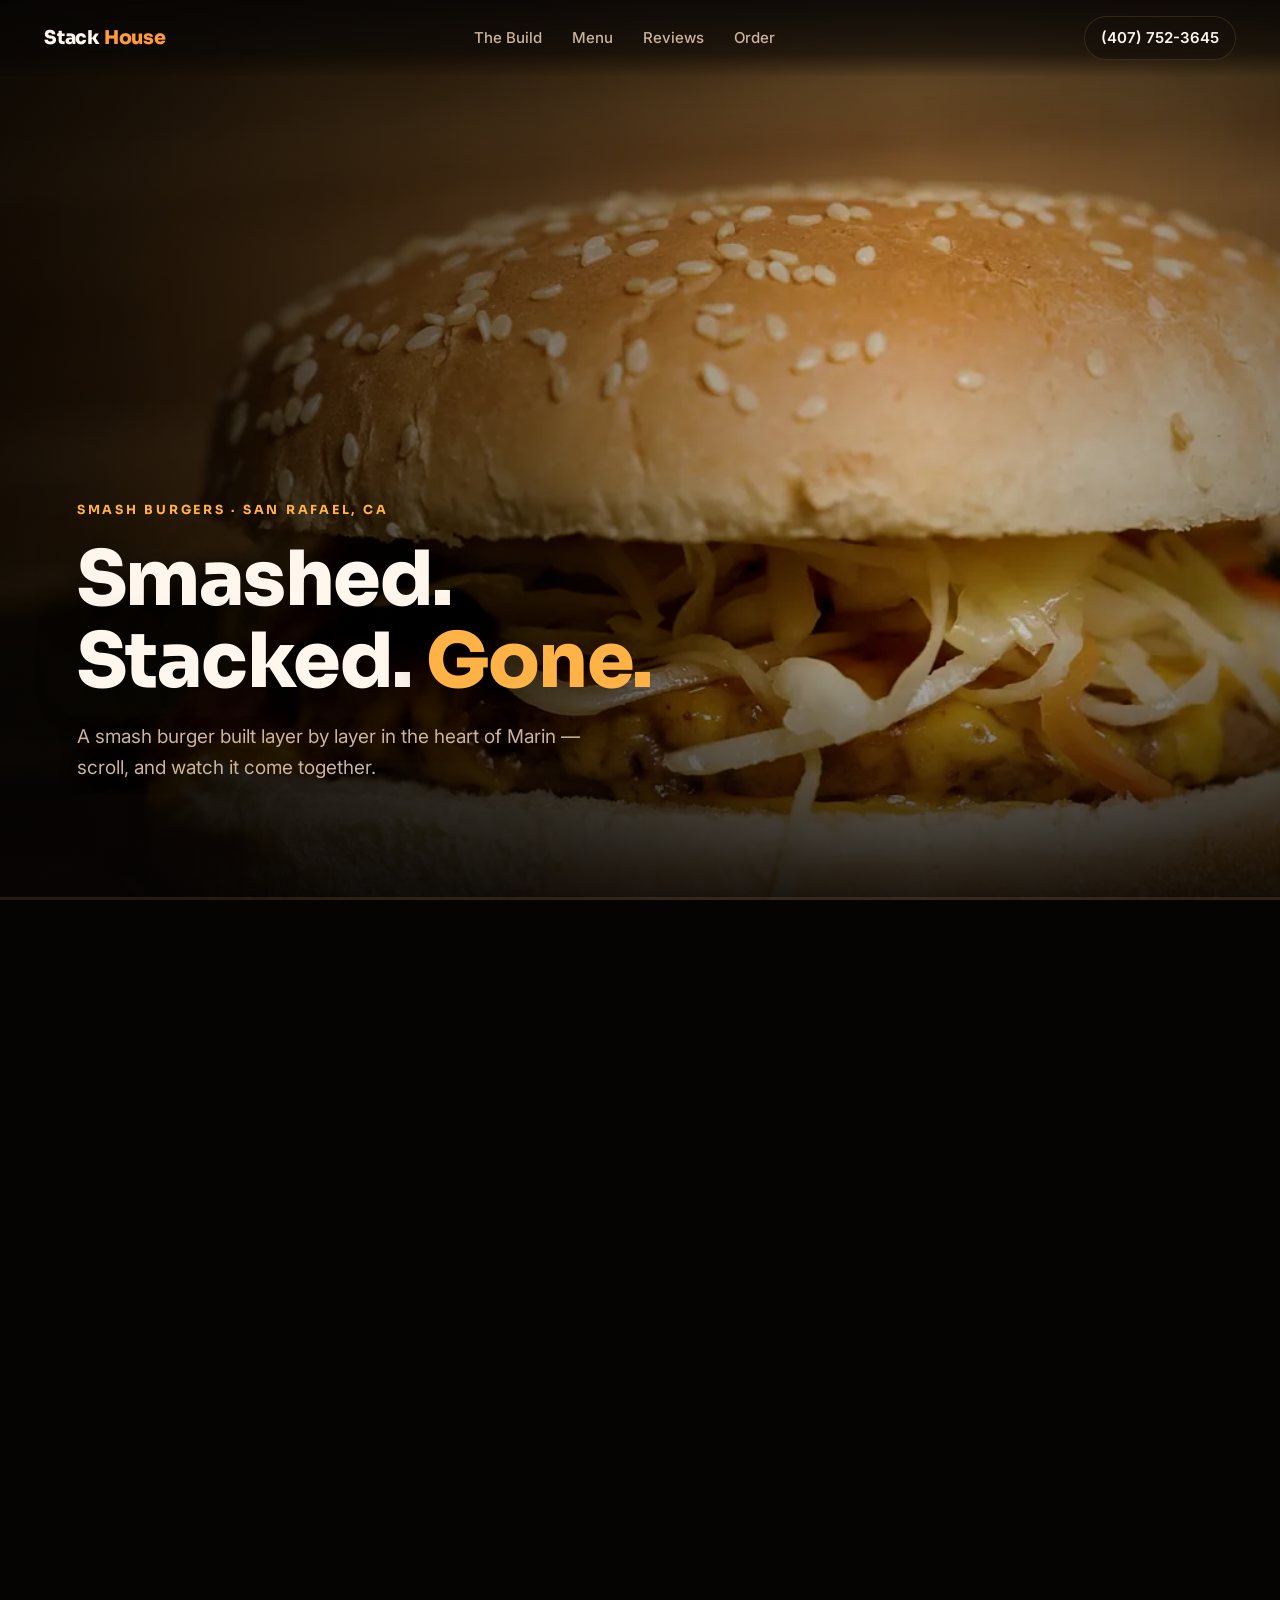
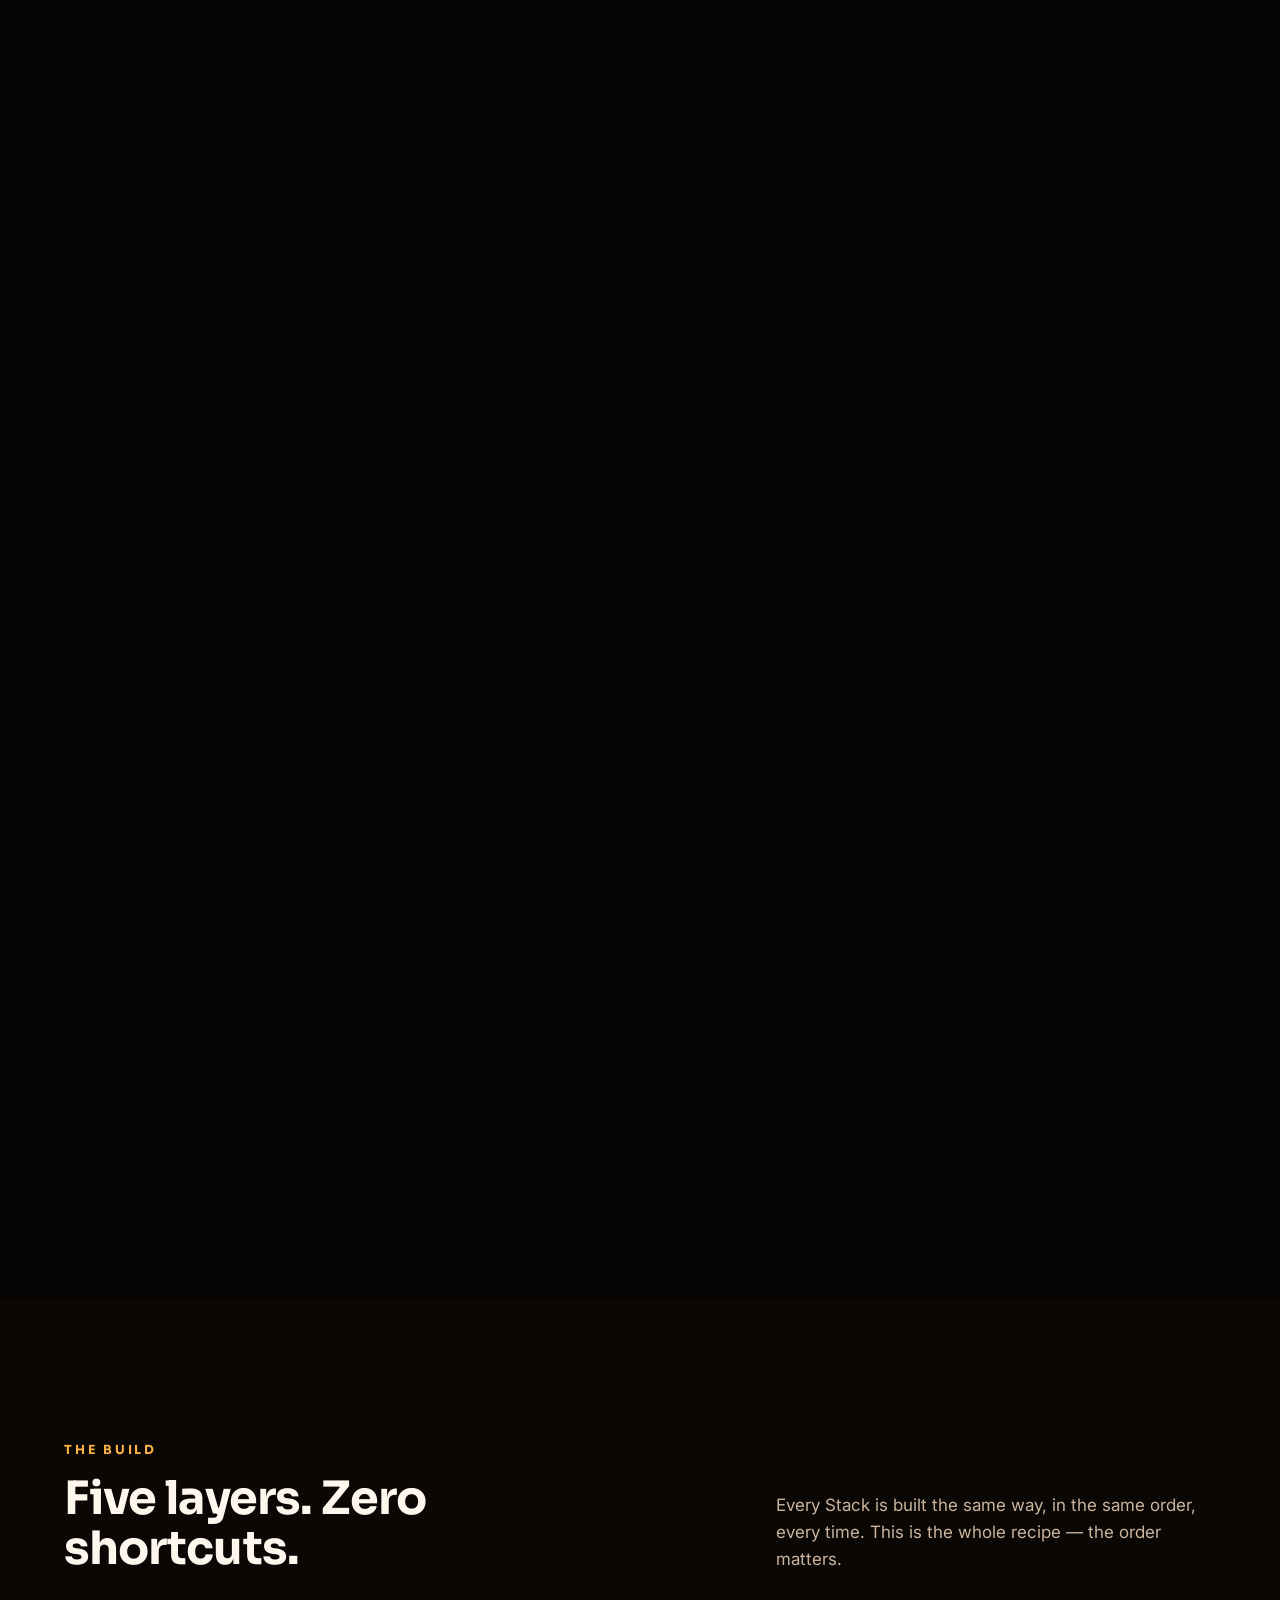
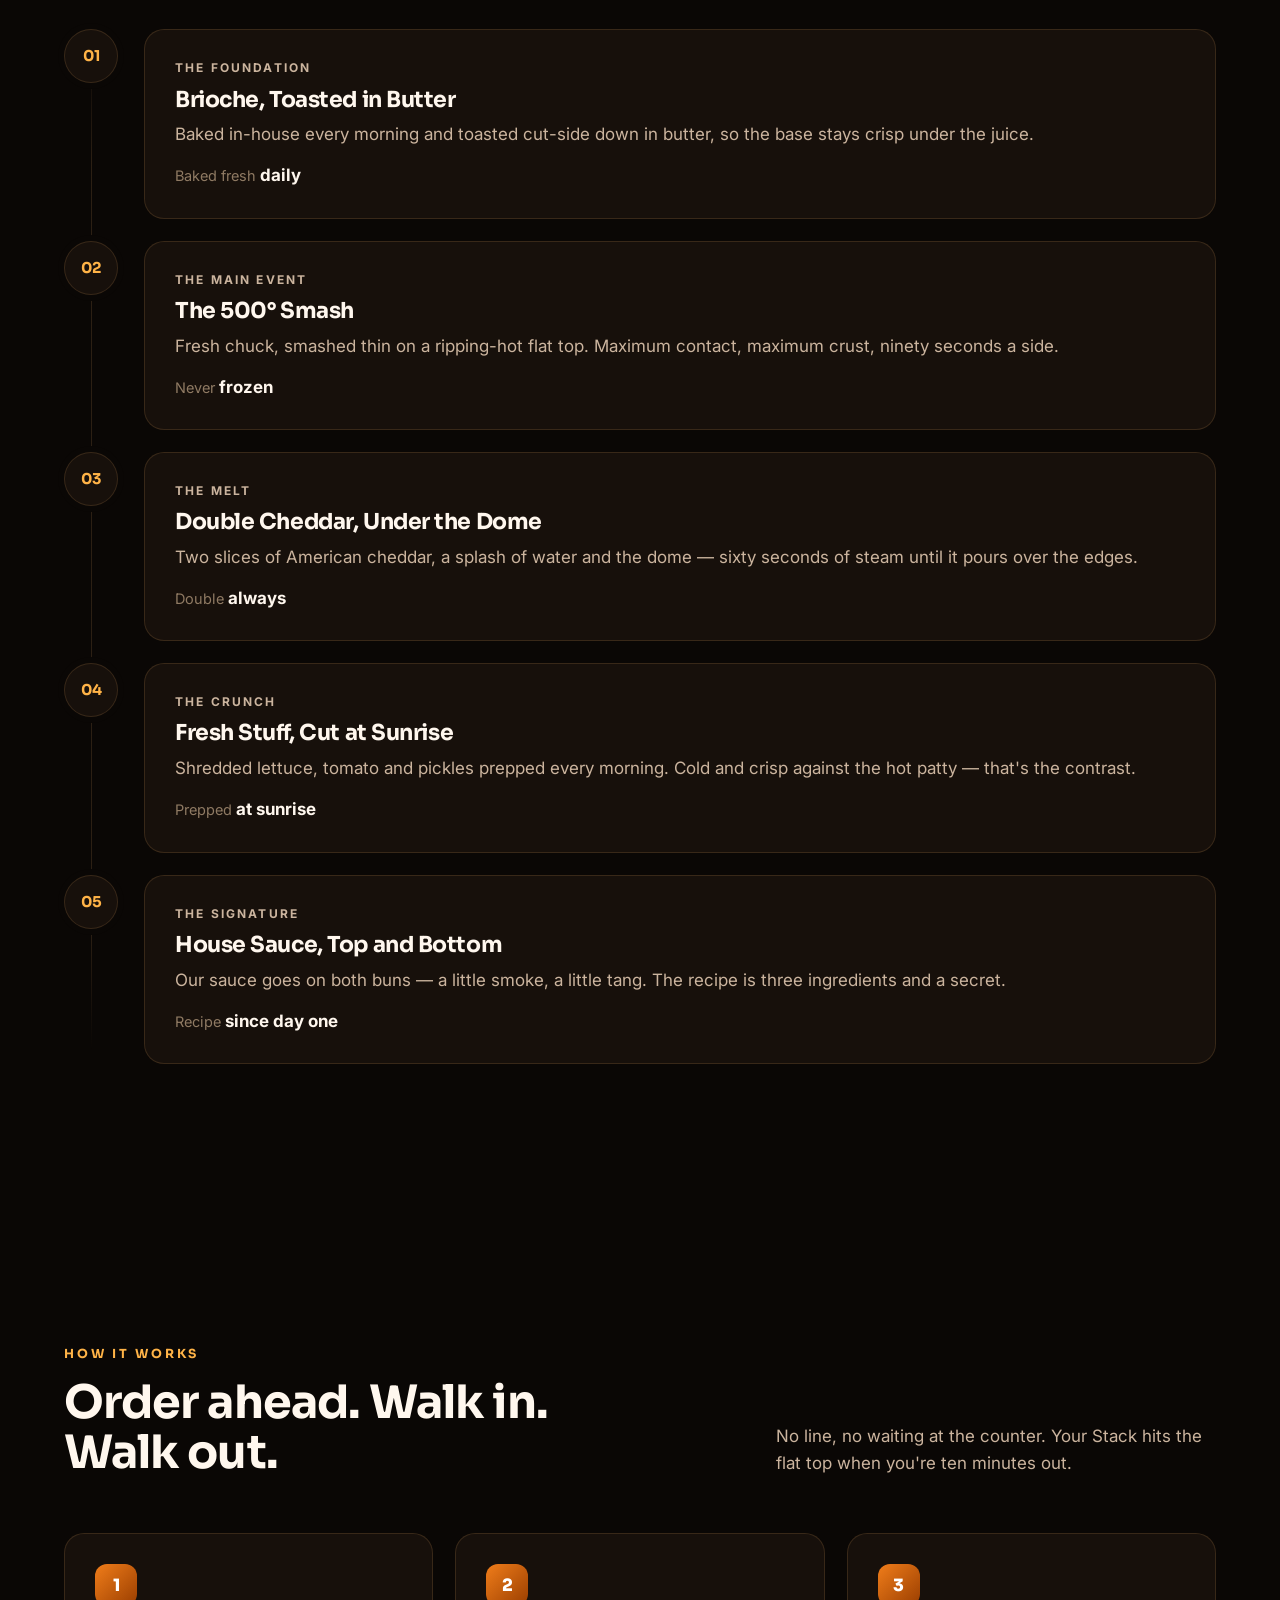
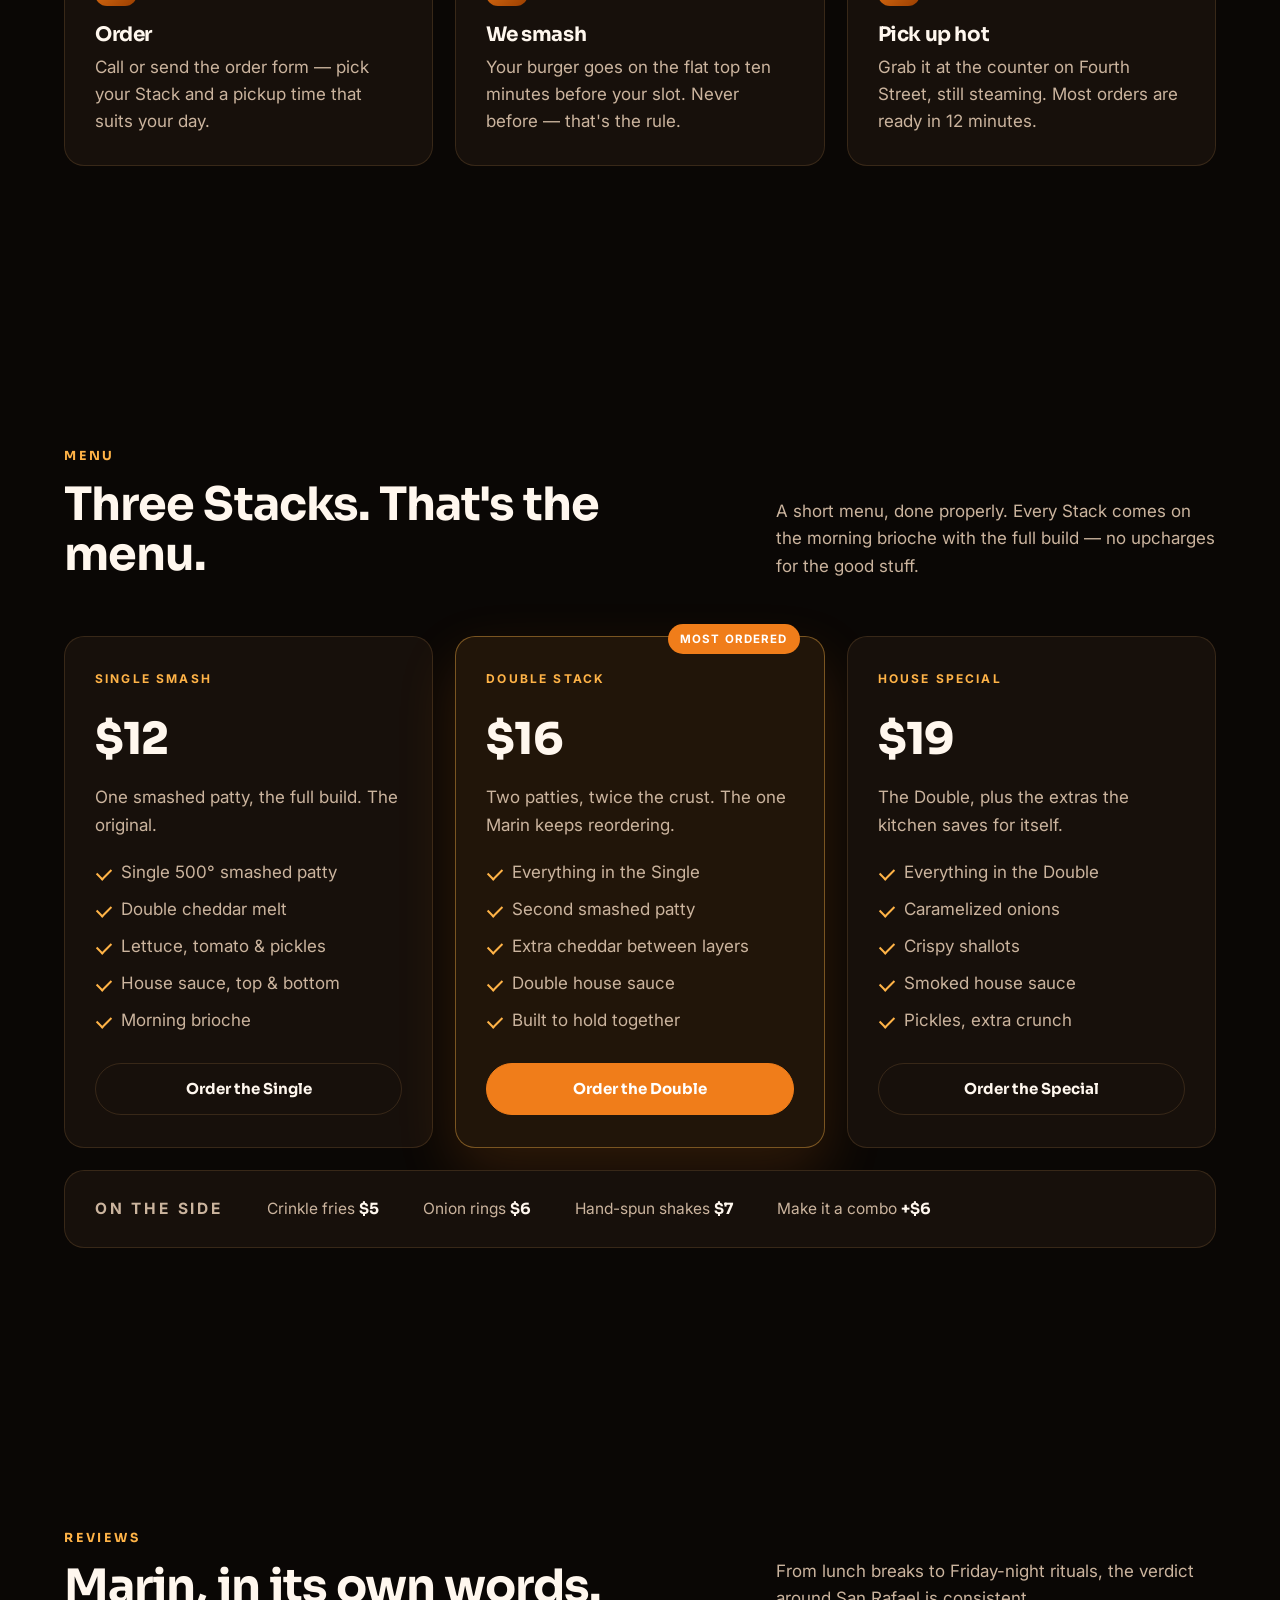
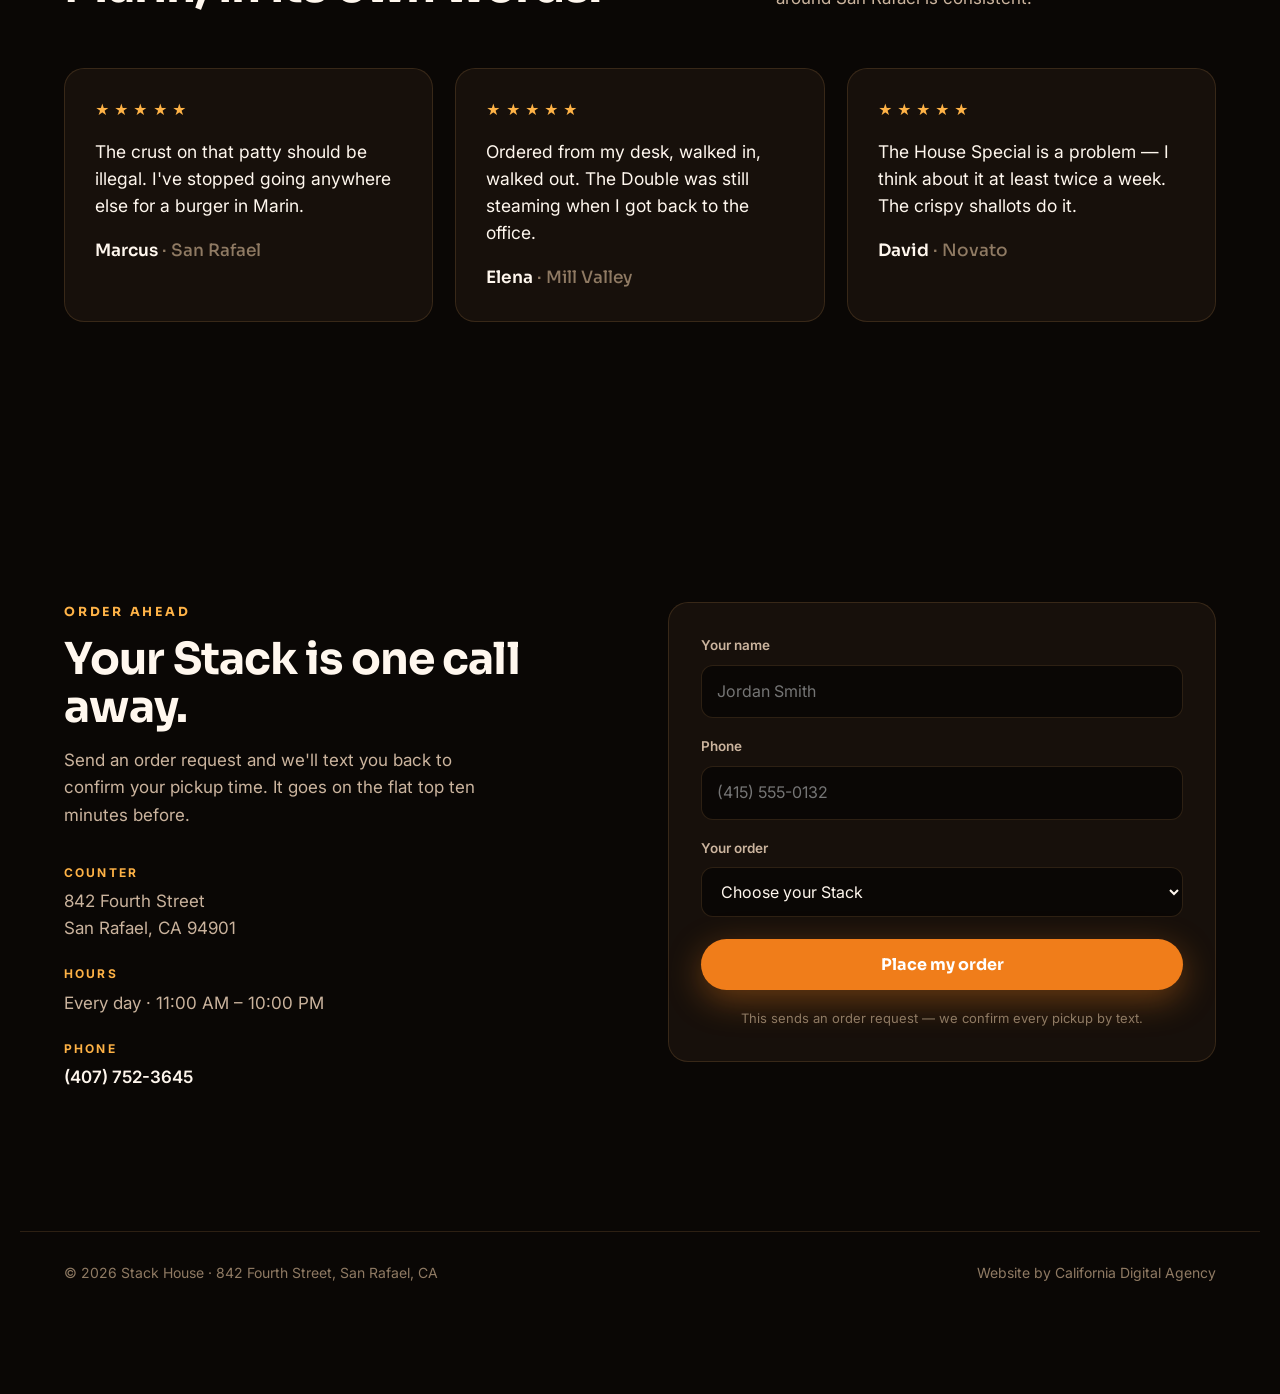
==== commit 75bf14c9: "Stack House ELITE: Grok melt hero — core (FRAME_COUNT 82, new poster alt, pack tags)" ====
--- a/stack-house-elite/index.html
+++ b/stack-house-elite/index.html
@@ -62,7 +62,7 @@
   <section class="story" id="story" aria-label="The Stack House build">
     <div class="stage">
       <canvas id="scrubCanvas" width="1280" height="720" aria-hidden="true"></canvas>
-      <img class="poster" id="scrubPoster" src="assets/poster.webp" alt="A Stack House smash burger stacked layer by layer at Stack House, San Rafael" width="1280" height="720" fetchpriority="high">
+      <img class="poster" id="scrubPoster" src="assets/poster.webp" alt="A Stack House smash burger on a glowing pedestal against black, Stack House, San Rafael" width="1280" height="720" fetchpriority="high">
 
       <div class="veil" aria-hidden="true"></div>
 
@@ -118,7 +118,7 @@
 
     <!-- Reduced-motion / no-JS fallback: every beat, readable, no pinning -->
     <div class="story-static">
-      <img src="assets/poster.webp" alt="A Stack House smash burger stacked layer by layer at Stack House, San Rafael" width="1280" height="720" loading="lazy">
+      <img src="assets/poster.webp" alt="A Stack House smash burger on a glowing pedestal against black, Stack House, San Rafael" width="1280" height="720" loading="lazy">
       <ol>
         <li><strong>It starts with the bun.</strong> Brioche baked fresh every morning, toasted in butter.</li>
         <li><strong>Smashed at 500°.</strong> Fresh chuck pressed hard on the flat top — crispy crust, juicy center.</li>
@@ -401,8 +401,11 @@
 <script src="js/pack-desktop-3.js"></script>
 <script src="js/pack-desktop-4.js"></script>
 <script src="js/pack-desktop-5.js"></script>
+<script src="js/pack-desktop-6.js"></script>
+<script src="js/pack-desktop-7.js"></script>
 <script src="js/pack-mobile-1.js"></script>
 <script src="js/pack-mobile-2.js"></script>
+<script src="js/pack-mobile-3.js"></script>
 <script src="js/main.js"></script>
 </body>
 </html>
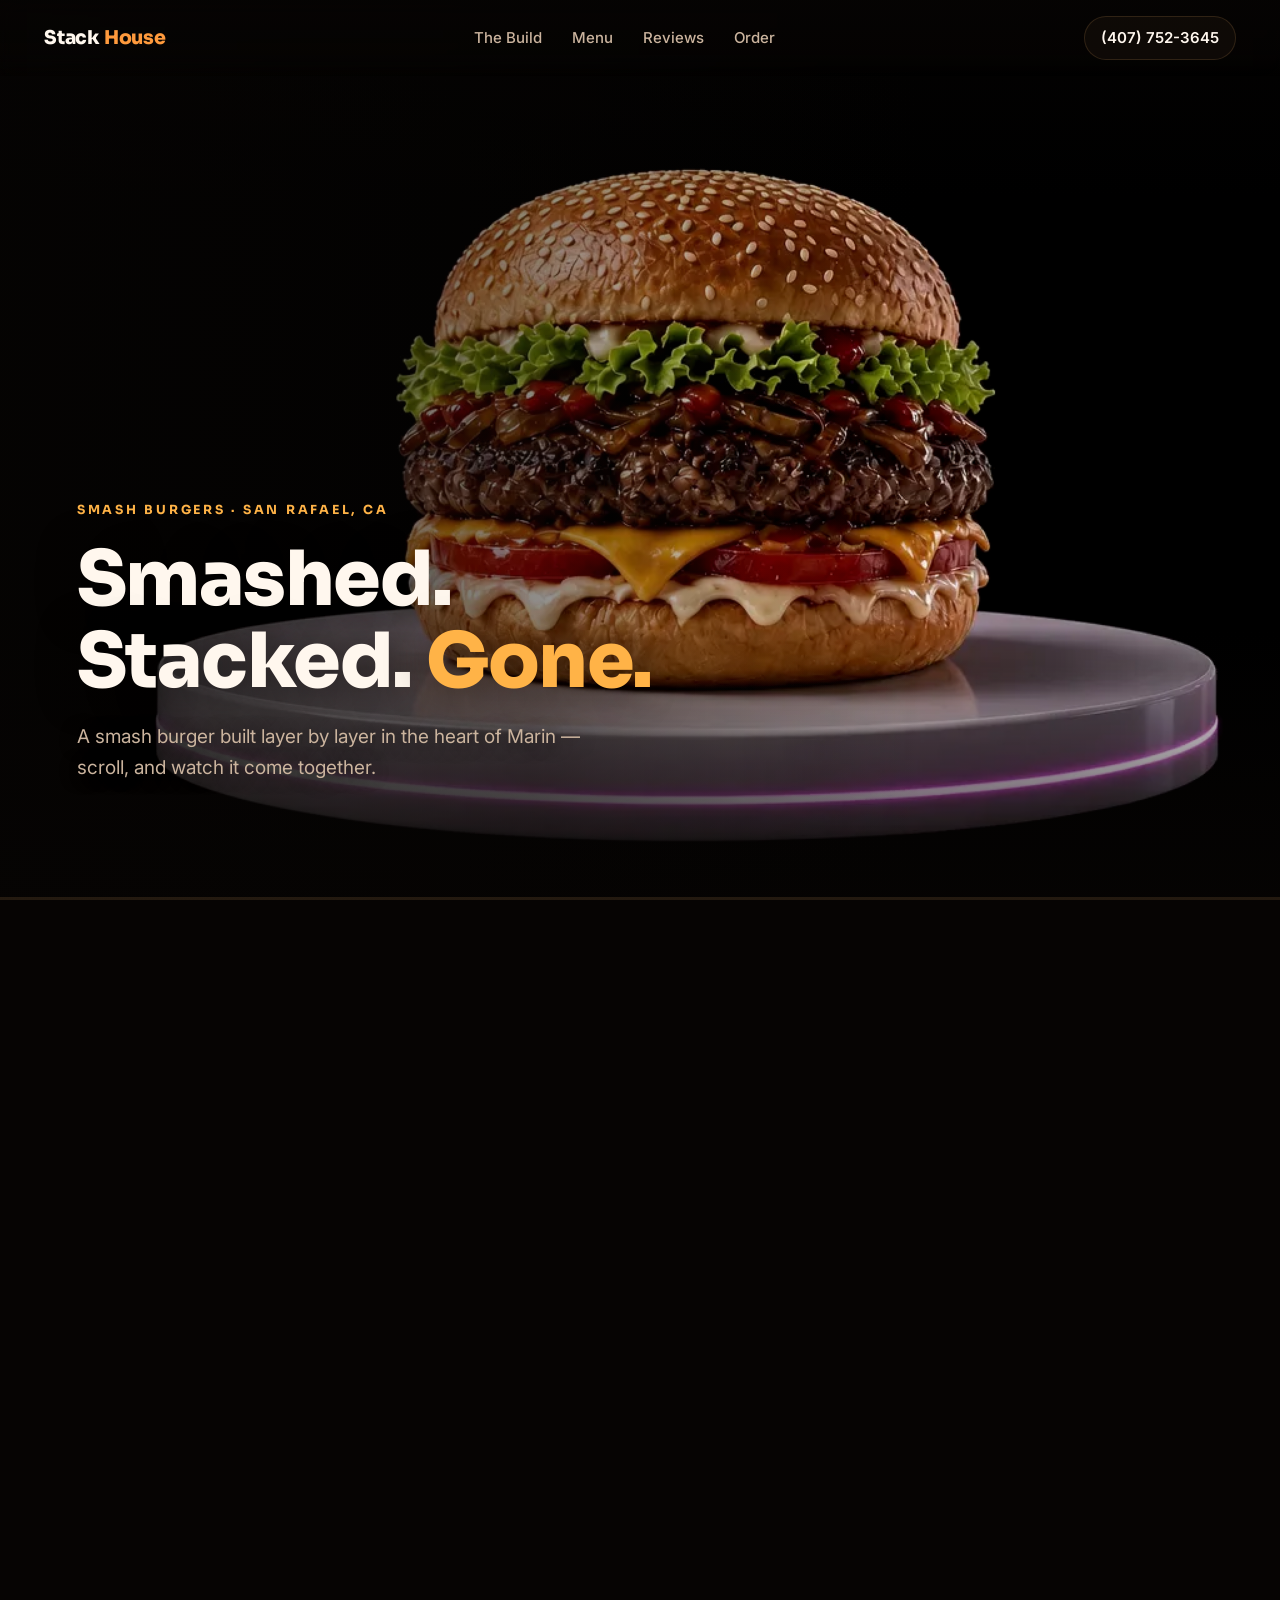
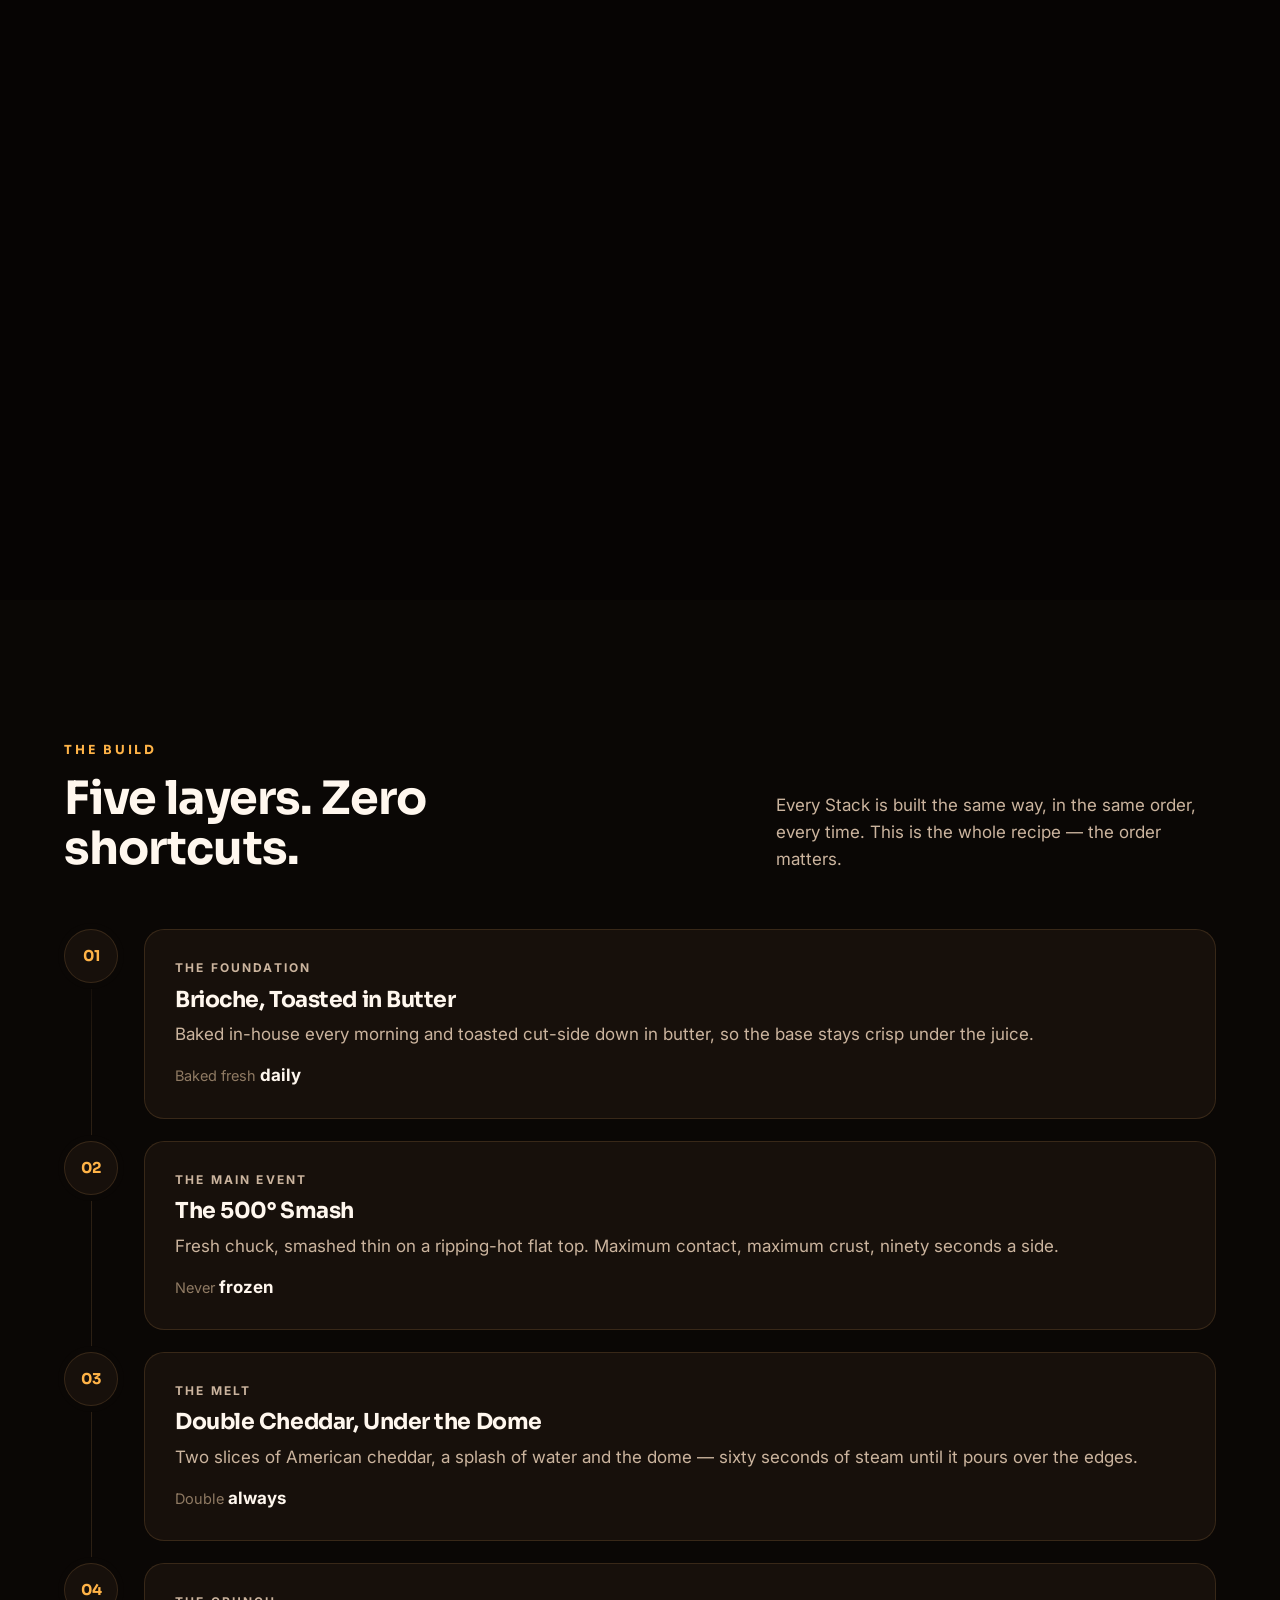
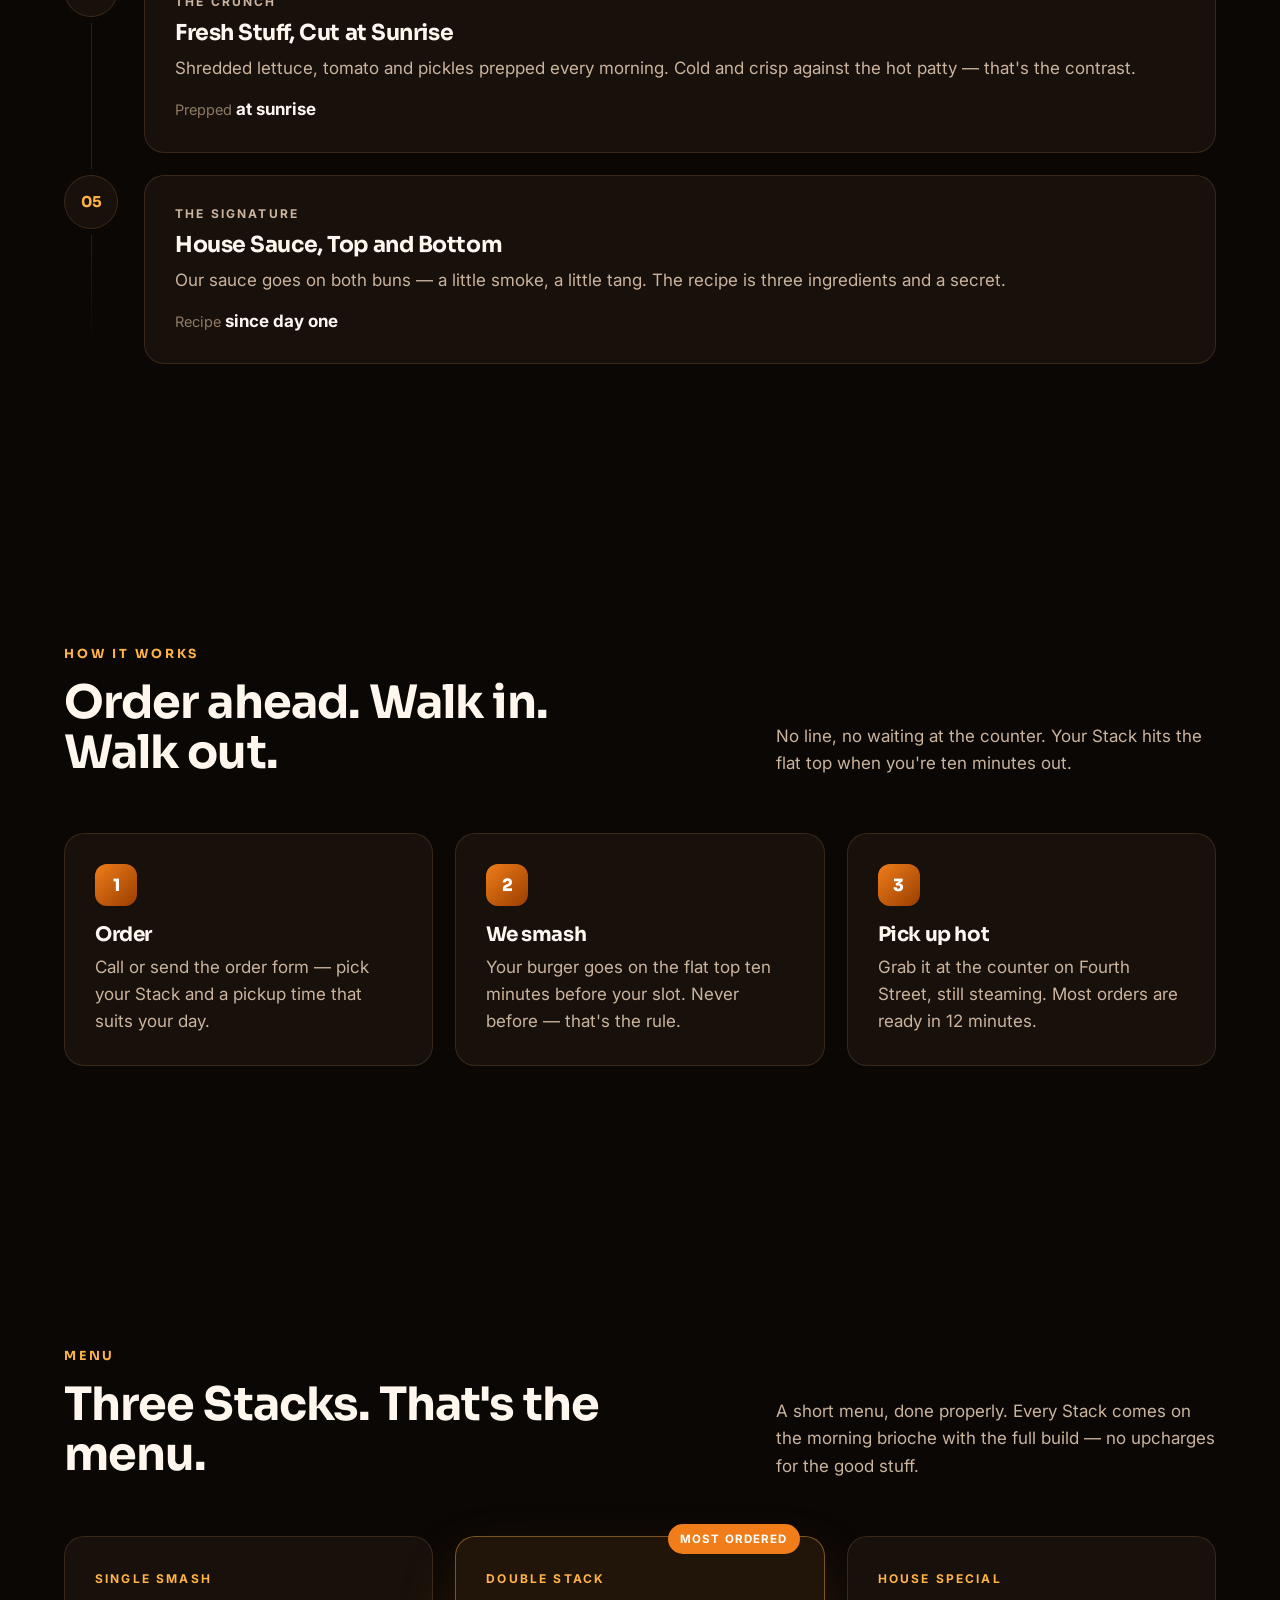
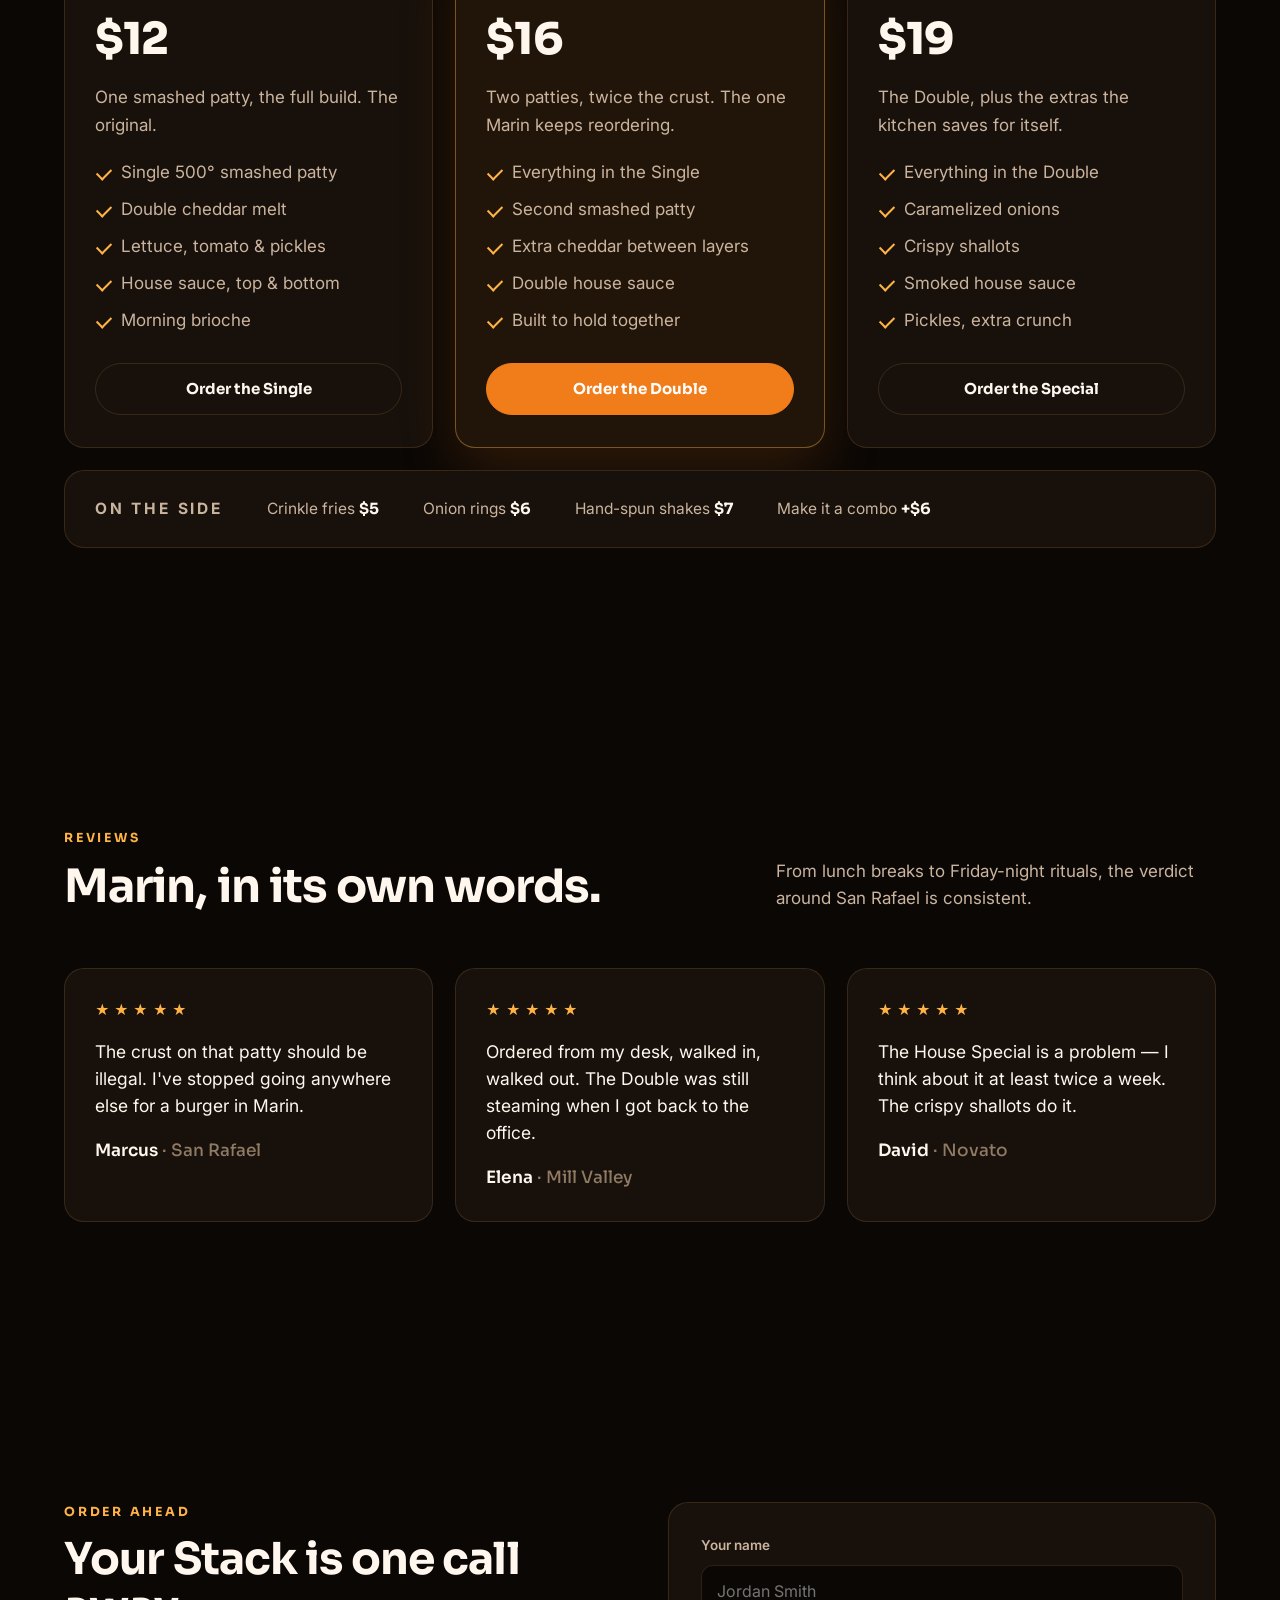
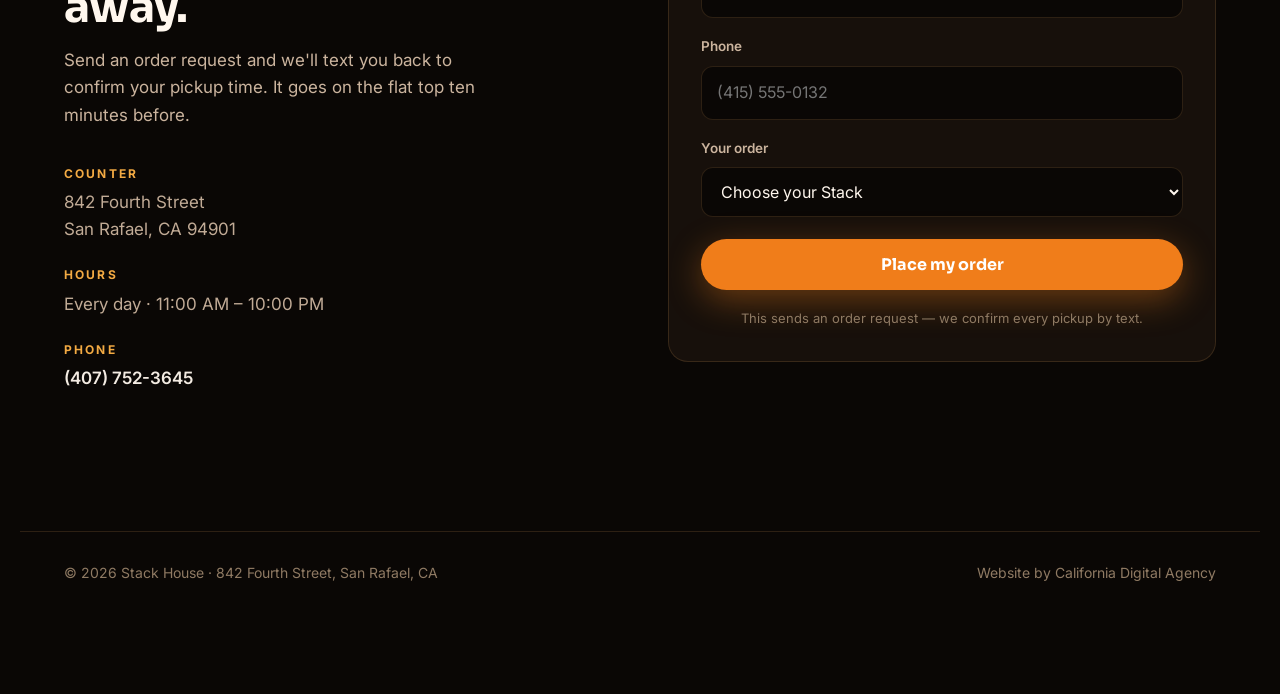
==== commit 596ffea9: "Stack House ELITE remake 3 (melt extension): core — 108 frames, pin +500%" ====
--- a/stack-house-elite/index.html
+++ b/stack-house-elite/index.html
@@ -403,9 +403,11 @@
 <script src="js/pack-desktop-5.js"></script>
 <script src="js/pack-desktop-6.js"></script>
 <script src="js/pack-desktop-7.js"></script>
+<script src="js/pack-desktop-8.js"></script>
 <script src="js/pack-mobile-1.js"></script>
 <script src="js/pack-mobile-2.js"></script>
 <script src="js/pack-mobile-3.js"></script>
+<script src="js/pack-mobile-4.js"></script>
 <script src="js/main.js"></script>
 </body>
 </html>
